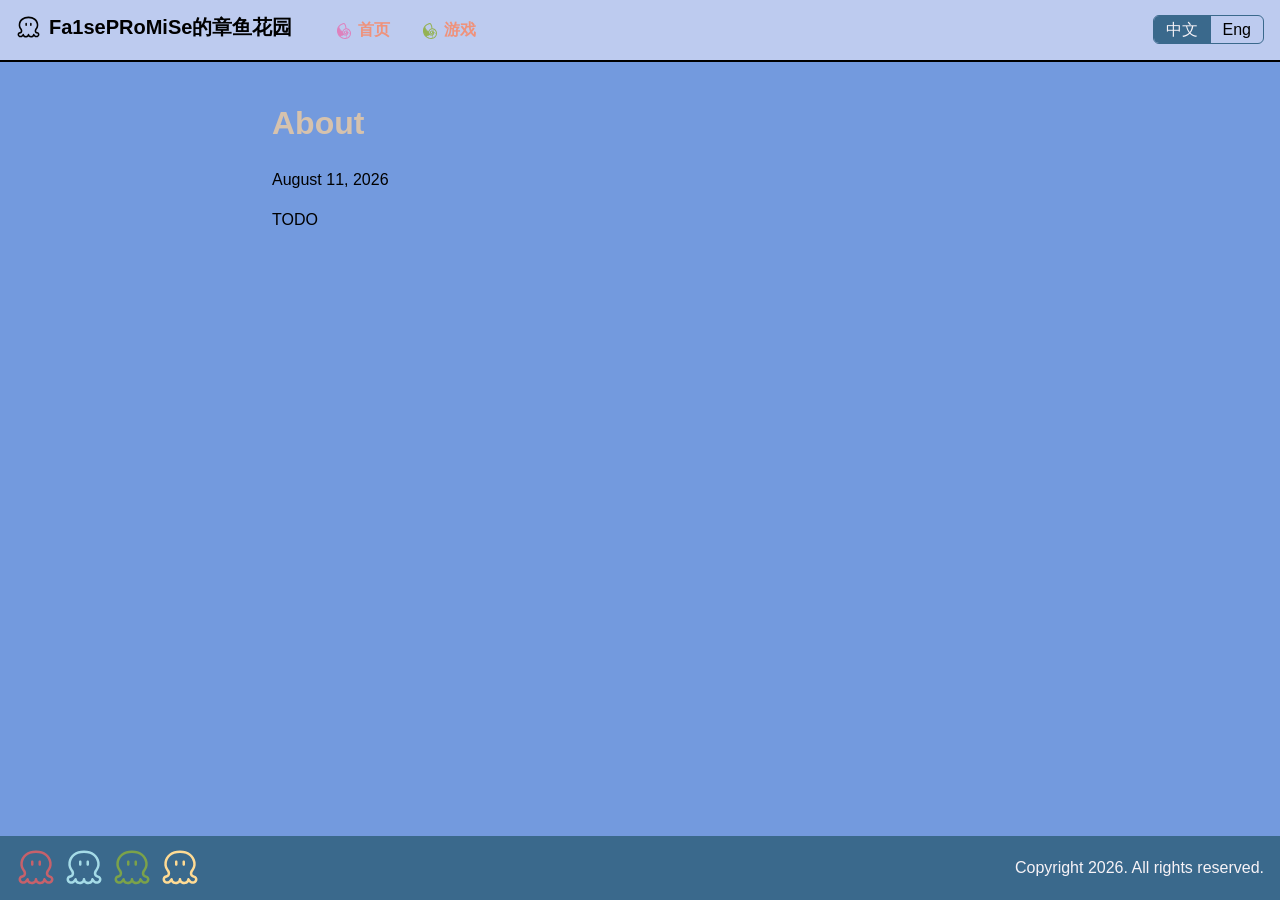
==== about/index.html @ 04de9421 "deploy: NeilKleistGao/octopus-garden-source@bd53aa620043ed593f9cb5fcc8f9a4175f315150" ====
<!doctype html><html lang=zh-cn dir=ltr><head><meta charset=utf-8><meta name=viewport content="width=device-width"><link rel=icon type=image/svg+xml href=/octopus-16.svg><title>About | Fa1sePRoMiSe的章鱼花园</title><link rel=stylesheet href=/css/main.536f53336edb29faa5c8211f72c2f631d0c8c0cd588359211ace1bc01b708015.css integrity="sha256-U29TM27bKfqlyCEfcsL2MdDIwM1Yg1khGs4bwBtwgBU=" crossorigin=anonymous><script src=/js/main.a9b58f68b3dba41ea606849dc6252b62a49b211db5d482b6e9c46996a47bacec.js integrity="sha256-qbWPaLPbpB6mBoSdxiUrYqSbIR211IK26cRplqR7rOw=" crossorigin=anonymous></script></head><body><header><h1 class=site-title><a href=/><span class=site-icon><svg t="1786459189132" class="icon" viewBox="0 0 1024 1024" p-id="6233" width="256" height="256" xmlns:xlink="http://www.w3.org/1999/xlink"><path d="M957.226667 778.453333c-13.973333-55.466667-56.64-68.8-84.906667-77.653333-12.8-4.053333-24.853333-7.786667-30.826667-13.866667-27.306667-27.306667-5.653333-71.36-.746666-80.426666.106667-.106667.213333-.213333.213333-.32 41.173333-54.293333 86.506667-130.453333 70.826667-238.72C885.013333 183.146667 728.106667 64 512 64S138.986667 183.146667 112.213333 367.466667c-15.68 108.16 29.653333 184.426667 70.826667 238.72.0.106667.106667.106667.106667.213333 4.48 8.213333 27.093333 52.8-.64 80.533333-6.08 6.08-18.133333 9.813333-30.826667 13.76-28.266667 8.853333-71.04 22.186667-84.906667 77.76-12.693333 50.56 18.986667 107.2 71.893334 128.853334C152.32 912.853334 167.68 916.16 183.893333 916.16c32.853333.0 69.333333-13.333333 103.146667-48 24.746667 34.56 68.16 57.386667 117.546667 57.386667 43.2.0 81.813333-17.493333 107.413333-45.013334 25.6 27.52 64.213333 45.013333 107.413333 45.013334 49.386667.0 92.8-22.933333 117.546667-57.386667 33.813333 34.666667 70.293333 48 103.146667 48 16.213333.0 31.466667-3.2 45.226666-8.853333 52.906667-21.653333 84.48-78.293333 71.893334-128.853334zm-96.32 69.653334c-35.413333 14.293333-75.093333-9.173333-106.56-62.826667-2.133333-3.52-4.8-6.506667-7.786667-8.96-4.906667-3.84-10.88-6.293333-17.386667-6.72h-2.346666c-2.666667.0-5.333333.32-7.893334.96h-.106666c-.426667.106667-.96.213333-1.386667.426667-.106667.0-.213333.106667-.32.106666-.32.106667-.746667.213333-1.066667.32-.213333.106667-.426667.106667-.64.213334s-.533333.213333-.746666.32c-.32.106667-.64.32-1.066667.426666-.106667.0-.213333.106667-.32.106667-8.853333 4.053333-15.573333 12.16-17.813333 21.866667.0.213333-.106667.426667-.106667.64V795.2c-.426667 2.133333-.64 4.373333-.64 6.613333-.213333 32.96-33.92 59.733333-75.413333 59.733334-41.6.0-75.413333-26.986667-75.413334-60.053334.0-17.706667-14.293333-32-32-32s-32 14.293333-32 32c0 33.066667-33.813333 60.053333-75.413333 60.053334-41.493333.0-75.306667-26.986667-75.306667-60.053334V801.28v-.64-1.066667V799.36c-.533333-8-3.946667-15.146667-9.28-20.48l-.106666-.106667-.96-.96c-.106667-.106667-.213333-.106667-.213334-.213333-.32-.32-.64-.533333-.96-.853333l-.213333-.213334c-.32-.32-.64-.533333-1.066667-.853333-.106667.0-.106667-.106667-.213333-.106667-.32-.213333-.746667-.533333-1.066667-.746666-.106667.0-.106667-.106667-.213333-.106667-.426667-.213333-.746667-.533333-1.173333-.746667.0.0-.106667.0-.106667-.106666-.106667.0-.106667-.106667-.213333-.106667-.32-.213333-.746667-.426667-1.066667-.533333-.213333-.106667-.32-.213333-.533333-.213334-.32-.106667-.533333-.32-.853334-.426666-.213333-.106667-.426667-.213333-.746666-.32l-.64-.32-.96-.32c-.213333-.106667-.32-.106667-.533334-.213334-.32-.106667-.746667-.213333-1.066666-.426666-.106667.0-.213333-.106667-.32-.106667l-1.28-.32H305.28c-.533333-.106667-.96-.213333-1.493333-.32-2.133333-.426667-4.266667-.64-6.293334-.64h-2.56c-10.133333.746667-18.88 6.293333-24.213333 14.293333.0.0.0.106667-.106667.106667-.32.426667-.533333.853333-.746666 1.28.0.0.0.106667-.106667.106667-31.573333 53.76-71.36 77.226667-106.666667 62.72-23.36-9.6-39.04-34.346667-34.133333-54.08 4.8-19.093333 14.186667-23.466667 41.92-32.106667 18.666667-5.866667 39.893333-12.48 57.066667-29.653333C280.213334 680 258.453334 606.933334 237.333333 572.053333c-.746667-1.28-1.706667-2.56-2.56-3.733333-.213333-.213333-.32-.533333-.533333-.746667-51.413333-67.733333-68.373333-122.986667-58.453333-190.826666C193.066667 256.426667 290.56 128 512 128s319.04 128.426667 336.426667 248.64C858.24 444.48 841.28 499.733333 789.973333 567.466667c-.106667.106667-.213333.32-.32.426666-1.066667 1.28-2.026667 2.56-2.88 4.053334-21.12 34.88-42.986667 107.946667 9.386667 160.213333 17.173333 17.173333 38.4 23.786667 56.96 29.653333 27.84 8.64 37.226667 13.12 41.92 32.106667 5.013333 19.84-10.666667 44.586667-34.133333 54.186667z" p-id="6234" fill="#fff"/><path d="M608 317.76c-17.706667.0-32 14.293333-32 32v72.533333c0 17.706667 14.293333 32 32 32s32-14.293333 32-32V349.76c0-17.706667-14.293333-32-32-32zm-192 0c-17.706667.0-32 14.293333-32 32v72.533333c0 17.706667 14.293333 32 32 32s32-14.293333 32-32V349.76c0-17.706667-14.293333-32-32-32z" p-id="6235" fill="#fff"/></svg></span>
Fa1sePRoMiSe的章鱼花园</a></h1><nav><ul><li><a href=/><span class=menu-icon><svg t="1786461124642" class="icon" viewBox="0 0 1024 1024" p-id="8615" xmlns:xlink="http://www.w3.org/1999/xlink" width="256" height="256"><path d="M433.838704 569.173564S257.295916 496.131305 174.687457 240.05148c0 0-128.1039 169.824052-66.675457 360.156246s137.254179 236.979418 137.254179 236.979418 199.130539-23.931498 255.503934-101.228956c0 0-61.108504-26.874944-66.931409-166.784624z" fill="#de81bd" p-id="8616"/><path d="M754.642353 355.13383a274.412376 274.412376.0 00-86.927647-15.99699 574.675889 574.675889.0 00-49.75064-227.093278C597.199972 65.716277 571.348835 20.316818 523.357863 2.080249A31.770023 31.770023.0 00507.776794.288586C306.438671 26.971566 121.385484 188.925098 77.297778 377.017714a511.263818 511.263818.0 00-9.662182 176.990703c15.485087 131.399281 81.96858 255.951849 182.365693 341.695719 92.462605 78.897157 216.919192 128.42384 337.792452 128.42384 98.189528.0 194.011502-32.665855 268.429502-108.779536 90.798918-92.814539 125.76834-231.540441 89.199219-353.501497-28.666607-95.438046-101.74086-174.687137-190.780109-206.713113zM507.328879 64.980416c21.180016 11.581821 36.377157 37.84888 52.278165 73.266216a511.135843 511.135843.0 0144.183688 206.7771c-47.25511 9.790158-91.502786 31.578059-125.960304 64.019957-37.496946 35.257367-62.100317 81.96858-72.050445 131.143328-44.27967-28.634613-85.040002-69.394945-121.033231-123.080845-33.081776-49.398707-59.252853-104.172403-83.952206-158.370207C270.605413 159.36266 384.887913 83.98484 507.296885 64.980416zM131.207637 546.55382a447.275856 447.275856.0 018.382423-154.946851c8.190459-34.937427 22.331799-68.755065 40.728338-100.717053 22.779715 49.174749 47.351092 98.44548 77.87335 144.004909 41.848127 62.484245 90.127045 109.099476 143.237053 140.22962-2.239579 38.264801 4.223206 76.689573 20.636118 111.243072 10.749978 22.715727 25.819143 42.807947 43.287857 60.116691a357.852679 357.852679.0 01-207.640938 68.211167c-69.266969-72.754313-114.76241-168.160365-126.504201-268.141555zM667.7467 950.765777c-126.760153 30.522258-273.548539-16.15696-376.18523-103.756481-.543898-.47991-.991813-1.023807-1.535711-1.471723a389.910648 389.910648.0 00200.250328-77.809362c33.369722 24.315426 72.882289 39.032657 113.130717 39.544561a180.446054 180.446054.0 0067.219354-13.053544c1.983627 5.854899 3.199398 12.413665 4.09523 18.684484A371.258157 371.258157.0 01667.7467 950.765777zm-62.164305-207.448973h-1.343747c-50.774448-.63988-100.781041-34.5535-124.392599-84.368129-30.682228-64.627842-12.701611-152.035398 41.816133-203.289756 53.52593-50.358526 138.373968-66.579475 211.288252-40.312416 7.358616 2.623506 14.493273 5.918887 21.531949 9.374236-31.226126 12.957562-57.973094 37.081024-72.946277 67.219355-5.502965-1.983627-10.877954-4.287193-16.604876-5.566953-45.655411-10.078104-95.118106 4.159218-125.992298 36.345163-29.114523 30.330294-39.832507 76.561597-27.386848 117.801838 11.197893 36.953048 38.712717 62.836179 75.569784 71.026638 36.665102 8.222453 76.145675-5.918887 100.653064-35.961235 20.220196-24.795335 26.171077-55.989467 16.700858-85.167977 12.669617 21.659925 17.11678 47.479068 11.901761 69.682891-11.133905 46.903176-59.636781 83.184351-110.795156 83.184351zm36.825072-136.198378c4.383175 9.758164 2.97544 19.196389-4.223205 28.026727-9.054297 11.069917-24.315426 16.732852-37.209 13.949376-17.660678-3.93526-25.083281-16.924816-28.154704-27.130896-5.694929-18.844455-.63988-41.432206 12.285689-54.933666 12.157713-12.669617 31.034162-19.868262 50.166562-19.868262 5.311001.0 10.653996.543898 15.837021 1.695681 10.877954 2.399549 21.180016 7.454598 30.362288 14.717232a31.993981 31.993981.0 00-39.032657 43.511814zM810.503844 870.58886a289.897463 289.897463.0 01-107.275819 69.298964c8.158465-43.31985 9.374236-88.07943 3.199398-131.495263-1.279759-8.958315-3.231392-18.972431-7.038676-28.474643 38.904681-23.739534 68.755065-60.820558 79.249092-105.100228 2.239579-9.502212 3.359368-19.292371 3.679308-29.114523 20.764094.447916 39.992476 7.774537 53.52593 15.037171 20.348172 10.877954 38.840693 26.203071 56.693335 41.656164-8.830339 62.164305-36.88906 122.057038-82.032568 168.192358zm40.408398-238.067213c-17.468714-9.342242-42.743959-18.684485-70.770686-18.620497a166.9126 166.9126.0 00-23.099655-60.148685 155.042833 155.042833.0 00-46.903176-47.671032 109.643373 109.643373.0 0181.104742-58.708955 260.750946 260.750946.0 0192.878528 132.871004c8.094477 26.970926 11.549827 54.901672 11.357863 82.864411a281.291082 281.291082.0 00-44.567616-30.586246z" fill="#de81bd" p-id="8617"/></svg></span>首页</a></li><li><a href=/games/><span class=menu-icon><svg t="1786461124642" class="icon" viewBox="0 0 1024 1024" p-id="8615" xmlns:xlink="http://www.w3.org/1999/xlink" width="256" height="256"><path d="M433.838704 569.173564S257.295916 496.131305 174.687457 240.05148c0 0-128.1039 169.824052-66.675457 360.156246s137.254179 236.979418 137.254179 236.979418 199.130539-23.931498 255.503934-101.228956c0 0-61.108504-26.874944-66.931409-166.784624z" fill="#94b252" p-id="8616"/><path d="M754.642353 355.13383a274.412376 274.412376.0 00-86.927647-15.99699 574.675889 574.675889.0 00-49.75064-227.093278C597.199972 65.716277 571.348835 20.316818 523.357863 2.080249A31.770023 31.770023.0 00507.776794.288586C306.438671 26.971566 121.385484 188.925098 77.297778 377.017714a511.263818 511.263818.0 00-9.662182 176.990703c15.485087 131.399281 81.96858 255.951849 182.365693 341.695719 92.462605 78.897157 216.919192 128.42384 337.792452 128.42384 98.189528.0 194.011502-32.665855 268.429502-108.779536 90.798918-92.814539 125.76834-231.540441 89.199219-353.501497-28.666607-95.438046-101.74086-174.687137-190.780109-206.713113zM507.328879 64.980416c21.180016 11.581821 36.377157 37.84888 52.278165 73.266216a511.135843 511.135843.0 0144.183688 206.7771c-47.25511 9.790158-91.502786 31.578059-125.960304 64.019957-37.496946 35.257367-62.100317 81.96858-72.050445 131.143328-44.27967-28.634613-85.040002-69.394945-121.033231-123.080845-33.081776-49.398707-59.252853-104.172403-83.952206-158.370207C270.605413 159.36266 384.887913 83.98484 507.296885 64.980416zM131.207637 546.55382a447.275856 447.275856.0 018.382423-154.946851c8.190459-34.937427 22.331799-68.755065 40.728338-100.717053 22.779715 49.174749 47.351092 98.44548 77.87335 144.004909 41.848127 62.484245 90.127045 109.099476 143.237053 140.22962-2.239579 38.264801 4.223206 76.689573 20.636118 111.243072 10.749978 22.715727 25.819143 42.807947 43.287857 60.116691a357.852679 357.852679.0 01-207.640938 68.211167c-69.266969-72.754313-114.76241-168.160365-126.504201-268.141555zM667.7467 950.765777c-126.760153 30.522258-273.548539-16.15696-376.18523-103.756481-.543898-.47991-.991813-1.023807-1.535711-1.471723a389.910648 389.910648.0 00200.250328-77.809362c33.369722 24.315426 72.882289 39.032657 113.130717 39.544561a180.446054 180.446054.0 0067.219354-13.053544c1.983627 5.854899 3.199398 12.413665 4.09523 18.684484A371.258157 371.258157.0 01667.7467 950.765777zm-62.164305-207.448973h-1.343747c-50.774448-.63988-100.781041-34.5535-124.392599-84.368129-30.682228-64.627842-12.701611-152.035398 41.816133-203.289756 53.52593-50.358526 138.373968-66.579475 211.288252-40.312416 7.358616 2.623506 14.493273 5.918887 21.531949 9.374236-31.226126 12.957562-57.973094 37.081024-72.946277 67.219355-5.502965-1.983627-10.877954-4.287193-16.604876-5.566953-45.655411-10.078104-95.118106 4.159218-125.992298 36.345163-29.114523 30.330294-39.832507 76.561597-27.386848 117.801838 11.197893 36.953048 38.712717 62.836179 75.569784 71.026638 36.665102 8.222453 76.145675-5.918887 100.653064-35.961235 20.220196-24.795335 26.171077-55.989467 16.700858-85.167977 12.669617 21.659925 17.11678 47.479068 11.901761 69.682891-11.133905 46.903176-59.636781 83.184351-110.795156 83.184351zm36.825072-136.198378c4.383175 9.758164 2.97544 19.196389-4.223205 28.026727-9.054297 11.069917-24.315426 16.732852-37.209 13.949376-17.660678-3.93526-25.083281-16.924816-28.154704-27.130896-5.694929-18.844455-.63988-41.432206 12.285689-54.933666 12.157713-12.669617 31.034162-19.868262 50.166562-19.868262 5.311001.0 10.653996.543898 15.837021 1.695681 10.877954 2.399549 21.180016 7.454598 30.362288 14.717232a31.993981 31.993981.0 00-39.032657 43.511814zM810.503844 870.58886a289.897463 289.897463.0 01-107.275819 69.298964c8.158465-43.31985 9.374236-88.07943 3.199398-131.495263-1.279759-8.958315-3.231392-18.972431-7.038676-28.474643 38.904681-23.739534 68.755065-60.820558 79.249092-105.100228 2.239579-9.502212 3.359368-19.292371 3.679308-29.114523 20.764094.447916 39.992476 7.774537 53.52593 15.037171 20.348172 10.877954 38.840693 26.203071 56.693335 41.656164-8.830339 62.164305-36.88906 122.057038-82.032568 168.192358zm40.408398-238.067213c-17.468714-9.342242-42.743959-18.684485-70.770686-18.620497a166.9126 166.9126.0 00-23.099655-60.148685 155.042833 155.042833.0 00-46.903176-47.671032 109.643373 109.643373.0 0181.104742-58.708955 260.750946 260.750946.0 0192.878528 132.871004c8.094477 26.970926 11.549827 54.901672 11.357863 82.864411a281.291082 281.291082.0 00-44.567616-30.586246z" fill="#94b252" p-id="8617"/></svg></span>游戏</a></li></ul></nav><nav class=lang-switch aria-label=Language><ul><li><span aria-current=true>中文</span></li><li><a href=/en/>Eng</a></li></ul></nav></header><main><h1>About</h1><time datetime=2026-08-11T22:12:04+08:00>August 11, 2026</time><p>TODO</p></main><footer><div class=footer-icons><span class=footer-icon><svg t="1786459189132" class="icon" viewBox="0 0 1024 1024" p-id="6233" width="256" height="256" xmlns:xlink="http://www.w3.org/1999/xlink"><path d="M957.226667 778.453333c-13.973333-55.466667-56.64-68.8-84.906667-77.653333-12.8-4.053333-24.853333-7.786667-30.826667-13.866667-27.306667-27.306667-5.653333-71.36-.746666-80.426666.106667-.106667.213333-.213333.213333-.32 41.173333-54.293333 86.506667-130.453333 70.826667-238.72C885.013333 183.146667 728.106667 64 512 64S138.986667 183.146667 112.213333 367.466667c-15.68 108.16 29.653333 184.426667 70.826667 238.72.0.106667.106667.106667.106667.213333 4.48 8.213333 27.093333 52.8-.64 80.533333-6.08 6.08-18.133333 9.813333-30.826667 13.76-28.266667 8.853333-71.04 22.186667-84.906667 77.76-12.693333 50.56 18.986667 107.2 71.893334 128.853334C152.32 912.853334 167.68 916.16 183.893333 916.16c32.853333.0 69.333333-13.333333 103.146667-48 24.746667 34.56 68.16 57.386667 117.546667 57.386667 43.2.0 81.813333-17.493333 107.413333-45.013334 25.6 27.52 64.213333 45.013333 107.413333 45.013334 49.386667.0 92.8-22.933333 117.546667-57.386667 33.813333 34.666667 70.293333 48 103.146667 48 16.213333.0 31.466667-3.2 45.226666-8.853333 52.906667-21.653333 84.48-78.293333 71.893334-128.853334zm-96.32 69.653334c-35.413333 14.293333-75.093333-9.173333-106.56-62.826667-2.133333-3.52-4.8-6.506667-7.786667-8.96-4.906667-3.84-10.88-6.293333-17.386667-6.72h-2.346666c-2.666667.0-5.333333.32-7.893334.96h-.106666c-.426667.106667-.96.213333-1.386667.426667-.106667.0-.213333.106667-.32.106666-.32.106667-.746667.213333-1.066667.32-.213333.106667-.426667.106667-.64.213334s-.533333.213333-.746666.32c-.32.106667-.64.32-1.066667.426666-.106667.0-.213333.106667-.32.106667-8.853333 4.053333-15.573333 12.16-17.813333 21.866667.0.213333-.106667.426667-.106667.64V795.2c-.426667 2.133333-.64 4.373333-.64 6.613333-.213333 32.96-33.92 59.733333-75.413333 59.733334-41.6.0-75.413333-26.986667-75.413334-60.053334.0-17.706667-14.293333-32-32-32s-32 14.293333-32 32c0 33.066667-33.813333 60.053333-75.413333 60.053334-41.493333.0-75.306667-26.986667-75.306667-60.053334V801.28v-.64-1.066667V799.36c-.533333-8-3.946667-15.146667-9.28-20.48l-.106666-.106667-.96-.96c-.106667-.106667-.213333-.106667-.213334-.213333-.32-.32-.64-.533333-.96-.853333l-.213333-.213334c-.32-.32-.64-.533333-1.066667-.853333-.106667.0-.106667-.106667-.213333-.106667-.32-.213333-.746667-.533333-1.066667-.746666-.106667.0-.106667-.106667-.213333-.106667-.426667-.213333-.746667-.533333-1.173333-.746667.0.0-.106667.0-.106667-.106666-.106667.0-.106667-.106667-.213333-.106667-.32-.213333-.746667-.426667-1.066667-.533333-.213333-.106667-.32-.213333-.533333-.213334-.32-.106667-.533333-.32-.853334-.426666-.213333-.106667-.426667-.213333-.746666-.32l-.64-.32-.96-.32c-.213333-.106667-.32-.106667-.533334-.213334-.32-.106667-.746667-.213333-1.066666-.426666-.106667.0-.213333-.106667-.32-.106667l-1.28-.32H305.28c-.533333-.106667-.96-.213333-1.493333-.32-2.133333-.426667-4.266667-.64-6.293334-.64h-2.56c-10.133333.746667-18.88 6.293333-24.213333 14.293333.0.0.0.106667-.106667.106667-.32.426667-.533333.853333-.746666 1.28.0.0.0.106667-.106667.106667-31.573333 53.76-71.36 77.226667-106.666667 62.72-23.36-9.6-39.04-34.346667-34.133333-54.08 4.8-19.093333 14.186667-23.466667 41.92-32.106667 18.666667-5.866667 39.893333-12.48 57.066667-29.653333C280.213334 680 258.453334 606.933334 237.333333 572.053333c-.746667-1.28-1.706667-2.56-2.56-3.733333-.213333-.213333-.32-.533333-.533333-.746667-51.413333-67.733333-68.373333-122.986667-58.453333-190.826666C193.066667 256.426667 290.56 128 512 128s319.04 128.426667 336.426667 248.64C858.24 444.48 841.28 499.733333 789.973333 567.466667c-.106667.106667-.213333.32-.32.426666-1.066667 1.28-2.026667 2.56-2.88 4.053334-21.12 34.88-42.986667 107.946667 9.386667 160.213333 17.173333 17.173333 38.4 23.786667 56.96 29.653333 27.84 8.64 37.226667 13.12 41.92 32.106667 5.013333 19.84-10.666667 44.586667-34.133333 54.186667z" p-id="6234" fill="#c6616b"/><path d="M608 317.76c-17.706667.0-32 14.293333-32 32v72.533333c0 17.706667 14.293333 32 32 32s32-14.293333 32-32V349.76c0-17.706667-14.293333-32-32-32zm-192 0c-17.706667.0-32 14.293333-32 32v72.533333c0 17.706667 14.293333 32 32 32s32-14.293333 32-32V349.76c0-17.706667-14.293333-32-32-32z" p-id="6235" fill="#c6616b"/></svg></span>
<span class=footer-icon><svg t="1786459189132" class="icon" viewBox="0 0 1024 1024" p-id="6233" width="256" height="256" xmlns:xlink="http://www.w3.org/1999/xlink"><path d="M957.226667 778.453333c-13.973333-55.466667-56.64-68.8-84.906667-77.653333-12.8-4.053333-24.853333-7.786667-30.826667-13.866667-27.306667-27.306667-5.653333-71.36-.746666-80.426666.106667-.106667.213333-.213333.213333-.32 41.173333-54.293333 86.506667-130.453333 70.826667-238.72C885.013333 183.146667 728.106667 64 512 64S138.986667 183.146667 112.213333 367.466667c-15.68 108.16 29.653333 184.426667 70.826667 238.72.0.106667.106667.106667.106667.213333 4.48 8.213333 27.093333 52.8-.64 80.533333-6.08 6.08-18.133333 9.813333-30.826667 13.76-28.266667 8.853333-71.04 22.186667-84.906667 77.76-12.693333 50.56 18.986667 107.2 71.893334 128.853334C152.32 912.853334 167.68 916.16 183.893333 916.16c32.853333.0 69.333333-13.333333 103.146667-48 24.746667 34.56 68.16 57.386667 117.546667 57.386667 43.2.0 81.813333-17.493333 107.413333-45.013334 25.6 27.52 64.213333 45.013333 107.413333 45.013334 49.386667.0 92.8-22.933333 117.546667-57.386667 33.813333 34.666667 70.293333 48 103.146667 48 16.213333.0 31.466667-3.2 45.226666-8.853333 52.906667-21.653333 84.48-78.293333 71.893334-128.853334zm-96.32 69.653334c-35.413333 14.293333-75.093333-9.173333-106.56-62.826667-2.133333-3.52-4.8-6.506667-7.786667-8.96-4.906667-3.84-10.88-6.293333-17.386667-6.72h-2.346666c-2.666667.0-5.333333.32-7.893334.96h-.106666c-.426667.106667-.96.213333-1.386667.426667-.106667.0-.213333.106667-.32.106666-.32.106667-.746667.213333-1.066667.32-.213333.106667-.426667.106667-.64.213334s-.533333.213333-.746666.32c-.32.106667-.64.32-1.066667.426666-.106667.0-.213333.106667-.32.106667-8.853333 4.053333-15.573333 12.16-17.813333 21.866667.0.213333-.106667.426667-.106667.64V795.2c-.426667 2.133333-.64 4.373333-.64 6.613333-.213333 32.96-33.92 59.733333-75.413333 59.733334-41.6.0-75.413333-26.986667-75.413334-60.053334.0-17.706667-14.293333-32-32-32s-32 14.293333-32 32c0 33.066667-33.813333 60.053333-75.413333 60.053334-41.493333.0-75.306667-26.986667-75.306667-60.053334V801.28v-.64-1.066667V799.36c-.533333-8-3.946667-15.146667-9.28-20.48l-.106666-.106667-.96-.96c-.106667-.106667-.213333-.106667-.213334-.213333-.32-.32-.64-.533333-.96-.853333l-.213333-.213334c-.32-.32-.64-.533333-1.066667-.853333-.106667.0-.106667-.106667-.213333-.106667-.32-.213333-.746667-.533333-1.066667-.746666-.106667.0-.106667-.106667-.213333-.106667-.426667-.213333-.746667-.533333-1.173333-.746667.0.0-.106667.0-.106667-.106666-.106667.0-.106667-.106667-.213333-.106667-.32-.213333-.746667-.426667-1.066667-.533333-.213333-.106667-.32-.213333-.533333-.213334-.32-.106667-.533333-.32-.853334-.426666-.213333-.106667-.426667-.213333-.746666-.32l-.64-.32-.96-.32c-.213333-.106667-.32-.106667-.533334-.213334-.32-.106667-.746667-.213333-1.066666-.426666-.106667.0-.213333-.106667-.32-.106667l-1.28-.32H305.28c-.533333-.106667-.96-.213333-1.493333-.32-2.133333-.426667-4.266667-.64-6.293334-.64h-2.56c-10.133333.746667-18.88 6.293333-24.213333 14.293333.0.0.0.106667-.106667.106667-.32.426667-.533333.853333-.746666 1.28.0.0.0.106667-.106667.106667-31.573333 53.76-71.36 77.226667-106.666667 62.72-23.36-9.6-39.04-34.346667-34.133333-54.08 4.8-19.093333 14.186667-23.466667 41.92-32.106667 18.666667-5.866667 39.893333-12.48 57.066667-29.653333C280.213334 680 258.453334 606.933334 237.333333 572.053333c-.746667-1.28-1.706667-2.56-2.56-3.733333-.213333-.213333-.32-.533333-.533333-.746667-51.413333-67.733333-68.373333-122.986667-58.453333-190.826666C193.066667 256.426667 290.56 128 512 128s319.04 128.426667 336.426667 248.64C858.24 444.48 841.28 499.733333 789.973333 567.466667c-.106667.106667-.213333.32-.32.426666-1.066667 1.28-2.026667 2.56-2.88 4.053334-21.12 34.88-42.986667 107.946667 9.386667 160.213333 17.173333 17.173333 38.4 23.786667 56.96 29.653333 27.84 8.64 37.226667 13.12 41.92 32.106667 5.013333 19.84-10.666667 44.586667-34.133333 54.186667z" p-id="6234" fill="#a5dbe7"/><path d="M608 317.76c-17.706667.0-32 14.293333-32 32v72.533333c0 17.706667 14.293333 32 32 32s32-14.293333 32-32V349.76c0-17.706667-14.293333-32-32-32zm-192 0c-17.706667.0-32 14.293333-32 32v72.533333c0 17.706667 14.293333 32 32 32s32-14.293333 32-32V349.76c0-17.706667-14.293333-32-32-32z" p-id="6235" fill="#a5dbe7"/></svg></span>
<span class=footer-icon><svg t="1786459189132" class="icon" viewBox="0 0 1024 1024" p-id="6233" width="256" height="256" xmlns:xlink="http://www.w3.org/1999/xlink"><path d="M957.226667 778.453333c-13.973333-55.466667-56.64-68.8-84.906667-77.653333-12.8-4.053333-24.853333-7.786667-30.826667-13.866667-27.306667-27.306667-5.653333-71.36-.746666-80.426666.106667-.106667.213333-.213333.213333-.32 41.173333-54.293333 86.506667-130.453333 70.826667-238.72C885.013333 183.146667 728.106667 64 512 64S138.986667 183.146667 112.213333 367.466667c-15.68 108.16 29.653333 184.426667 70.826667 238.72.0.106667.106667.106667.106667.213333 4.48 8.213333 27.093333 52.8-.64 80.533333-6.08 6.08-18.133333 9.813333-30.826667 13.76-28.266667 8.853333-71.04 22.186667-84.906667 77.76-12.693333 50.56 18.986667 107.2 71.893334 128.853334C152.32 912.853334 167.68 916.16 183.893333 916.16c32.853333.0 69.333333-13.333333 103.146667-48 24.746667 34.56 68.16 57.386667 117.546667 57.386667 43.2.0 81.813333-17.493333 107.413333-45.013334 25.6 27.52 64.213333 45.013333 107.413333 45.013334 49.386667.0 92.8-22.933333 117.546667-57.386667 33.813333 34.666667 70.293333 48 103.146667 48 16.213333.0 31.466667-3.2 45.226666-8.853333 52.906667-21.653333 84.48-78.293333 71.893334-128.853334zm-96.32 69.653334c-35.413333 14.293333-75.093333-9.173333-106.56-62.826667-2.133333-3.52-4.8-6.506667-7.786667-8.96-4.906667-3.84-10.88-6.293333-17.386667-6.72h-2.346666c-2.666667.0-5.333333.32-7.893334.96h-.106666c-.426667.106667-.96.213333-1.386667.426667-.106667.0-.213333.106667-.32.106666-.32.106667-.746667.213333-1.066667.32-.213333.106667-.426667.106667-.64.213334s-.533333.213333-.746666.32c-.32.106667-.64.32-1.066667.426666-.106667.0-.213333.106667-.32.106667-8.853333 4.053333-15.573333 12.16-17.813333 21.866667.0.213333-.106667.426667-.106667.64V795.2c-.426667 2.133333-.64 4.373333-.64 6.613333-.213333 32.96-33.92 59.733333-75.413333 59.733334-41.6.0-75.413333-26.986667-75.413334-60.053334.0-17.706667-14.293333-32-32-32s-32 14.293333-32 32c0 33.066667-33.813333 60.053333-75.413333 60.053334-41.493333.0-75.306667-26.986667-75.306667-60.053334V801.28v-.64-1.066667V799.36c-.533333-8-3.946667-15.146667-9.28-20.48l-.106666-.106667-.96-.96c-.106667-.106667-.213333-.106667-.213334-.213333-.32-.32-.64-.533333-.96-.853333l-.213333-.213334c-.32-.32-.64-.533333-1.066667-.853333-.106667.0-.106667-.106667-.213333-.106667-.32-.213333-.746667-.533333-1.066667-.746666-.106667.0-.106667-.106667-.213333-.106667-.426667-.213333-.746667-.533333-1.173333-.746667.0.0-.106667.0-.106667-.106666-.106667.0-.106667-.106667-.213333-.106667-.32-.213333-.746667-.426667-1.066667-.533333-.213333-.106667-.32-.213333-.533333-.213334-.32-.106667-.533333-.32-.853334-.426666-.213333-.106667-.426667-.213333-.746666-.32l-.64-.32-.96-.32c-.213333-.106667-.32-.106667-.533334-.213334-.32-.106667-.746667-.213333-1.066666-.426666-.106667.0-.213333-.106667-.32-.106667l-1.28-.32H305.28c-.533333-.106667-.96-.213333-1.493333-.32-2.133333-.426667-4.266667-.64-6.293334-.64h-2.56c-10.133333.746667-18.88 6.293333-24.213333 14.293333.0.0.0.106667-.106667.106667-.32.426667-.533333.853333-.746666 1.28.0.0.0.106667-.106667.106667-31.573333 53.76-71.36 77.226667-106.666667 62.72-23.36-9.6-39.04-34.346667-34.133333-54.08 4.8-19.093333 14.186667-23.466667 41.92-32.106667 18.666667-5.866667 39.893333-12.48 57.066667-29.653333C280.213334 680 258.453334 606.933334 237.333333 572.053333c-.746667-1.28-1.706667-2.56-2.56-3.733333-.213333-.213333-.32-.533333-.533333-.746667-51.413333-67.733333-68.373333-122.986667-58.453333-190.826666C193.066667 256.426667 290.56 128 512 128s319.04 128.426667 336.426667 248.64C858.24 444.48 841.28 499.733333 789.973333 567.466667c-.106667.106667-.213333.32-.32.426666-1.066667 1.28-2.026667 2.56-2.88 4.053334-21.12 34.88-42.986667 107.946667 9.386667 160.213333 17.173333 17.173333 38.4 23.786667 56.96 29.653333 27.84 8.64 37.226667 13.12 41.92 32.106667 5.013333 19.84-10.666667 44.586667-34.133333 54.186667z" p-id="6234" fill="#7ba24a"/><path d="M608 317.76c-17.706667.0-32 14.293333-32 32v72.533333c0 17.706667 14.293333 32 32 32s32-14.293333 32-32V349.76c0-17.706667-14.293333-32-32-32zm-192 0c-17.706667.0-32 14.293333-32 32v72.533333c0 17.706667 14.293333 32 32 32s32-14.293333 32-32V349.76c0-17.706667-14.293333-32-32-32z" p-id="6235" fill="#7ba24a"/></svg></span>
<span class=footer-icon><svg t="1786459189132" class="icon" viewBox="0 0 1024 1024" p-id="6233" width="256" height="256" xmlns:xlink="http://www.w3.org/1999/xlink"><path d="M957.226667 778.453333c-13.973333-55.466667-56.64-68.8-84.906667-77.653333-12.8-4.053333-24.853333-7.786667-30.826667-13.866667-27.306667-27.306667-5.653333-71.36-.746666-80.426666.106667-.106667.213333-.213333.213333-.32 41.173333-54.293333 86.506667-130.453333 70.826667-238.72C885.013333 183.146667 728.106667 64 512 64S138.986667 183.146667 112.213333 367.466667c-15.68 108.16 29.653333 184.426667 70.826667 238.72.0.106667.106667.106667.106667.213333 4.48 8.213333 27.093333 52.8-.64 80.533333-6.08 6.08-18.133333 9.813333-30.826667 13.76-28.266667 8.853333-71.04 22.186667-84.906667 77.76-12.693333 50.56 18.986667 107.2 71.893334 128.853334C152.32 912.853334 167.68 916.16 183.893333 916.16c32.853333.0 69.333333-13.333333 103.146667-48 24.746667 34.56 68.16 57.386667 117.546667 57.386667 43.2.0 81.813333-17.493333 107.413333-45.013334 25.6 27.52 64.213333 45.013333 107.413333 45.013334 49.386667.0 92.8-22.933333 117.546667-57.386667 33.813333 34.666667 70.293333 48 103.146667 48 16.213333.0 31.466667-3.2 45.226666-8.853333 52.906667-21.653333 84.48-78.293333 71.893334-128.853334zm-96.32 69.653334c-35.413333 14.293333-75.093333-9.173333-106.56-62.826667-2.133333-3.52-4.8-6.506667-7.786667-8.96-4.906667-3.84-10.88-6.293333-17.386667-6.72h-2.346666c-2.666667.0-5.333333.32-7.893334.96h-.106666c-.426667.106667-.96.213333-1.386667.426667-.106667.0-.213333.106667-.32.106666-.32.106667-.746667.213333-1.066667.32-.213333.106667-.426667.106667-.64.213334s-.533333.213333-.746666.32c-.32.106667-.64.32-1.066667.426666-.106667.0-.213333.106667-.32.106667-8.853333 4.053333-15.573333 12.16-17.813333 21.866667.0.213333-.106667.426667-.106667.64V795.2c-.426667 2.133333-.64 4.373333-.64 6.613333-.213333 32.96-33.92 59.733333-75.413333 59.733334-41.6.0-75.413333-26.986667-75.413334-60.053334.0-17.706667-14.293333-32-32-32s-32 14.293333-32 32c0 33.066667-33.813333 60.053333-75.413333 60.053334-41.493333.0-75.306667-26.986667-75.306667-60.053334V801.28v-.64-1.066667V799.36c-.533333-8-3.946667-15.146667-9.28-20.48l-.106666-.106667-.96-.96c-.106667-.106667-.213333-.106667-.213334-.213333-.32-.32-.64-.533333-.96-.853333l-.213333-.213334c-.32-.32-.64-.533333-1.066667-.853333-.106667.0-.106667-.106667-.213333-.106667-.32-.213333-.746667-.533333-1.066667-.746666-.106667.0-.106667-.106667-.213333-.106667-.426667-.213333-.746667-.533333-1.173333-.746667.0.0-.106667.0-.106667-.106666-.106667.0-.106667-.106667-.213333-.106667-.32-.213333-.746667-.426667-1.066667-.533333-.213333-.106667-.32-.213333-.533333-.213334-.32-.106667-.533333-.32-.853334-.426666-.213333-.106667-.426667-.213333-.746666-.32l-.64-.32-.96-.32c-.213333-.106667-.32-.106667-.533334-.213334-.32-.106667-.746667-.213333-1.066666-.426666-.106667.0-.213333-.106667-.32-.106667l-1.28-.32H305.28c-.533333-.106667-.96-.213333-1.493333-.32-2.133333-.426667-4.266667-.64-6.293334-.64h-2.56c-10.133333.746667-18.88 6.293333-24.213333 14.293333.0.0.0.106667-.106667.106667-.32.426667-.533333.853333-.746666 1.28.0.0.0.106667-.106667.106667-31.573333 53.76-71.36 77.226667-106.666667 62.72-23.36-9.6-39.04-34.346667-34.133333-54.08 4.8-19.093333 14.186667-23.466667 41.92-32.106667 18.666667-5.866667 39.893333-12.48 57.066667-29.653333C280.213334 680 258.453334 606.933334 237.333333 572.053333c-.746667-1.28-1.706667-2.56-2.56-3.733333-.213333-.213333-.32-.533333-.533333-.746667-51.413333-67.733333-68.373333-122.986667-58.453333-190.826666C193.066667 256.426667 290.56 128 512 128s319.04 128.426667 336.426667 248.64C858.24 444.48 841.28 499.733333 789.973333 567.466667c-.106667.106667-.213333.32-.32.426666-1.066667 1.28-2.026667 2.56-2.88 4.053334-21.12 34.88-42.986667 107.946667 9.386667 160.213333 17.173333 17.173333 38.4 23.786667 56.96 29.653333 27.84 8.64 37.226667 13.12 41.92 32.106667 5.013333 19.84-10.666667 44.586667-34.133333 54.186667z" p-id="6234" fill="#ffdb94"/><path d="M608 317.76c-17.706667.0-32 14.293333-32 32v72.533333c0 17.706667 14.293333 32 32 32s32-14.293333 32-32V349.76c0-17.706667-14.293333-32-32-32zm-192 0c-17.706667.0-32 14.293333-32 32v72.533333c0 17.706667 14.293333 32 32 32s32-14.293333 32-32V349.76c0-17.706667-14.293333-32-32-32z" p-id="6235" fill="#ffdb94"/></svg></span></div><p class=footer-copyright>Copyright 2026. All rights reserved.</p></footer></body></html>
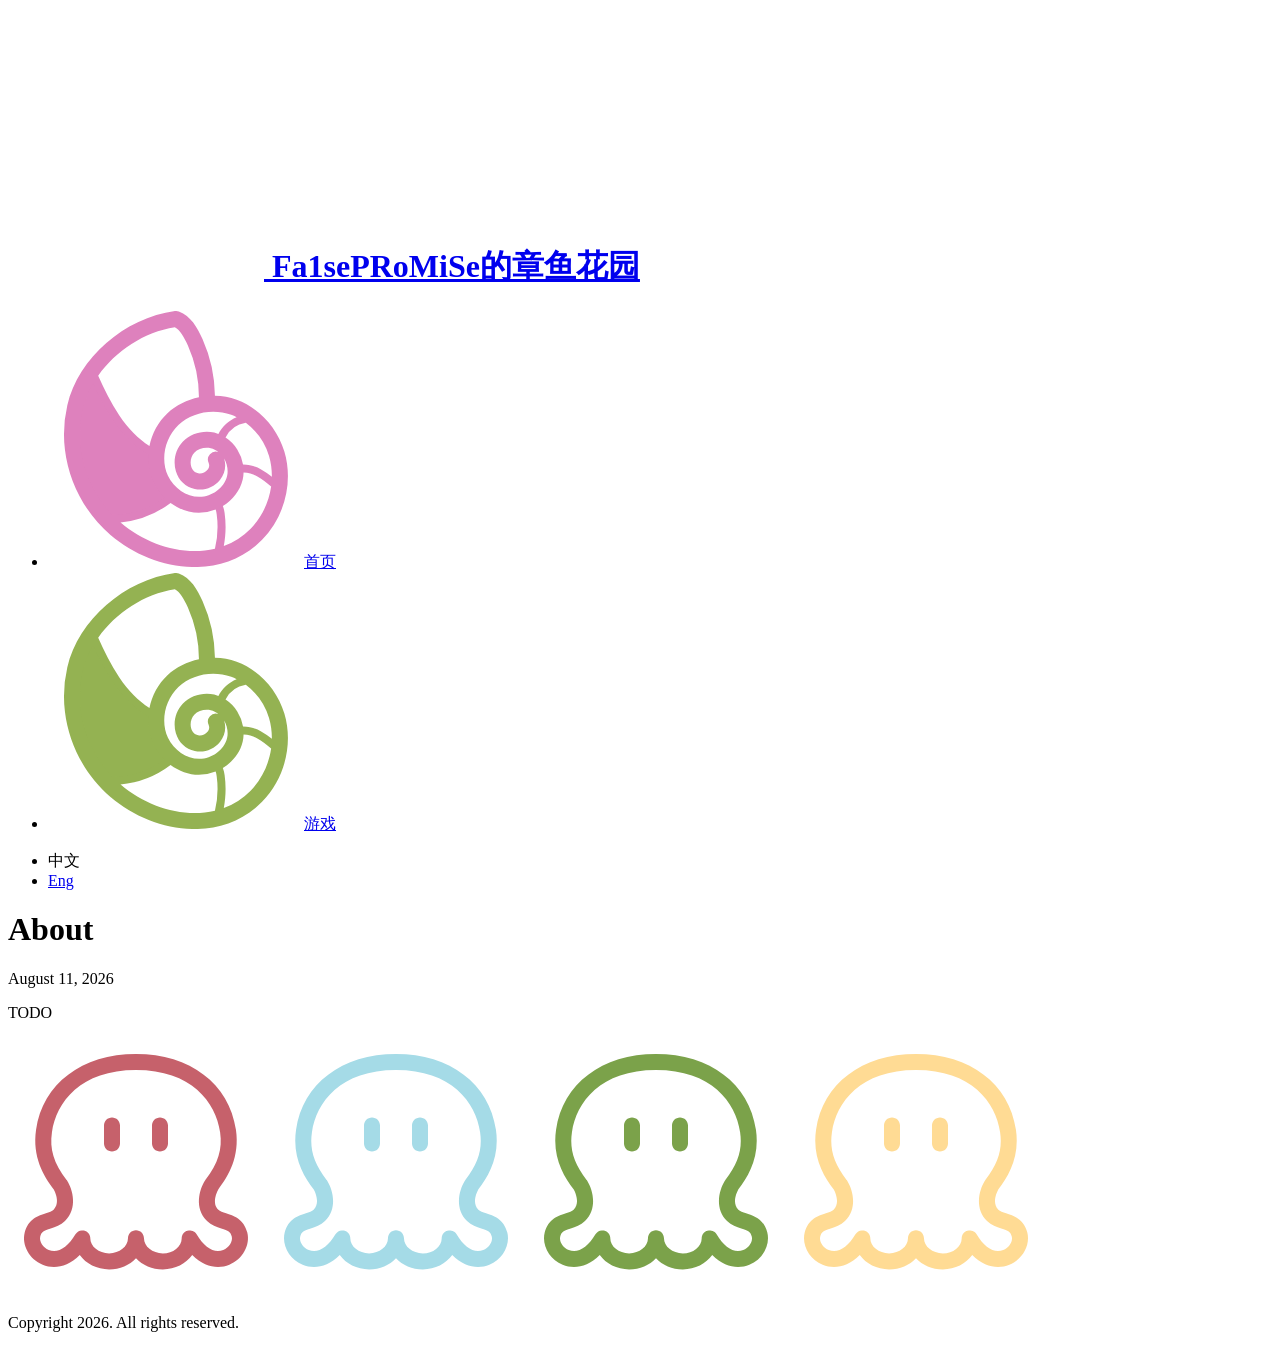
==== commit c9ebb6ff: "deploy: NeilKleistGao/octopus-garden-source@88f3412f8688ed57a64e4086b424d8e864c3419b" ====
--- a/about/index.html
+++ b/about/index.html
@@ -1,5 +1,5 @@
-<!doctype html><html lang=zh-cn dir=ltr><head><meta charset=utf-8><meta name=viewport content="width=device-width"><link rel=icon type=image/svg+xml href=/octopus-16.svg><title>About | Fa1sePRoMiSe的章鱼花园</title><link rel=stylesheet href=/css/main.536f53336edb29faa5c8211f72c2f631d0c8c0cd588359211ace1bc01b708015.css integrity="sha256-U29TM27bKfqlyCEfcsL2MdDIwM1Yg1khGs4bwBtwgBU=" crossorigin=anonymous><script src=/js/main.a9b58f68b3dba41ea606849dc6252b62a49b211db5d482b6e9c46996a47bacec.js integrity="sha256-qbWPaLPbpB6mBoSdxiUrYqSbIR211IK26cRplqR7rOw=" crossorigin=anonymous></script></head><body><header><h1 class=site-title><a href=/><span class=site-icon><svg t="1786459189132" class="icon" viewBox="0 0 1024 1024" p-id="6233" width="256" height="256" xmlns:xlink="http://www.w3.org/1999/xlink"><path d="M957.226667 778.453333c-13.973333-55.466667-56.64-68.8-84.906667-77.653333-12.8-4.053333-24.853333-7.786667-30.826667-13.866667-27.306667-27.306667-5.653333-71.36-.746666-80.426666.106667-.106667.213333-.213333.213333-.32 41.173333-54.293333 86.506667-130.453333 70.826667-238.72C885.013333 183.146667 728.106667 64 512 64S138.986667 183.146667 112.213333 367.466667c-15.68 108.16 29.653333 184.426667 70.826667 238.72.0.106667.106667.106667.106667.213333 4.48 8.213333 27.093333 52.8-.64 80.533333-6.08 6.08-18.133333 9.813333-30.826667 13.76-28.266667 8.853333-71.04 22.186667-84.906667 77.76-12.693333 50.56 18.986667 107.2 71.893334 128.853334C152.32 912.853334 167.68 916.16 183.893333 916.16c32.853333.0 69.333333-13.333333 103.146667-48 24.746667 34.56 68.16 57.386667 117.546667 57.386667 43.2.0 81.813333-17.493333 107.413333-45.013334 25.6 27.52 64.213333 45.013333 107.413333 45.013334 49.386667.0 92.8-22.933333 117.546667-57.386667 33.813333 34.666667 70.293333 48 103.146667 48 16.213333.0 31.466667-3.2 45.226666-8.853333 52.906667-21.653333 84.48-78.293333 71.893334-128.853334zm-96.32 69.653334c-35.413333 14.293333-75.093333-9.173333-106.56-62.826667-2.133333-3.52-4.8-6.506667-7.786667-8.96-4.906667-3.84-10.88-6.293333-17.386667-6.72h-2.346666c-2.666667.0-5.333333.32-7.893334.96h-.106666c-.426667.106667-.96.213333-1.386667.426667-.106667.0-.213333.106667-.32.106666-.32.106667-.746667.213333-1.066667.32-.213333.106667-.426667.106667-.64.213334s-.533333.213333-.746666.32c-.32.106667-.64.32-1.066667.426666-.106667.0-.213333.106667-.32.106667-8.853333 4.053333-15.573333 12.16-17.813333 21.866667.0.213333-.106667.426667-.106667.64V795.2c-.426667 2.133333-.64 4.373333-.64 6.613333-.213333 32.96-33.92 59.733333-75.413333 59.733334-41.6.0-75.413333-26.986667-75.413334-60.053334.0-17.706667-14.293333-32-32-32s-32 14.293333-32 32c0 33.066667-33.813333 60.053333-75.413333 60.053334-41.493333.0-75.306667-26.986667-75.306667-60.053334V801.28v-.64-1.066667V799.36c-.533333-8-3.946667-15.146667-9.28-20.48l-.106666-.106667-.96-.96c-.106667-.106667-.213333-.106667-.213334-.213333-.32-.32-.64-.533333-.96-.853333l-.213333-.213334c-.32-.32-.64-.533333-1.066667-.853333-.106667.0-.106667-.106667-.213333-.106667-.32-.213333-.746667-.533333-1.066667-.746666-.106667.0-.106667-.106667-.213333-.106667-.426667-.213333-.746667-.533333-1.173333-.746667.0.0-.106667.0-.106667-.106666-.106667.0-.106667-.106667-.213333-.106667-.32-.213333-.746667-.426667-1.066667-.533333-.213333-.106667-.32-.213333-.533333-.213334-.32-.106667-.533333-.32-.853334-.426666-.213333-.106667-.426667-.213333-.746666-.32l-.64-.32-.96-.32c-.213333-.106667-.32-.106667-.533334-.213334-.32-.106667-.746667-.213333-1.066666-.426666-.106667.0-.213333-.106667-.32-.106667l-1.28-.32H305.28c-.533333-.106667-.96-.213333-1.493333-.32-2.133333-.426667-4.266667-.64-6.293334-.64h-2.56c-10.133333.746667-18.88 6.293333-24.213333 14.293333.0.0.0.106667-.106667.106667-.32.426667-.533333.853333-.746666 1.28.0.0.0.106667-.106667.106667-31.573333 53.76-71.36 77.226667-106.666667 62.72-23.36-9.6-39.04-34.346667-34.133333-54.08 4.8-19.093333 14.186667-23.466667 41.92-32.106667 18.666667-5.866667 39.893333-12.48 57.066667-29.653333C280.213334 680 258.453334 606.933334 237.333333 572.053333c-.746667-1.28-1.706667-2.56-2.56-3.733333-.213333-.213333-.32-.533333-.533333-.746667-51.413333-67.733333-68.373333-122.986667-58.453333-190.826666C193.066667 256.426667 290.56 128 512 128s319.04 128.426667 336.426667 248.64C858.24 444.48 841.28 499.733333 789.973333 567.466667c-.106667.106667-.213333.32-.32.426666-1.066667 1.28-2.026667 2.56-2.88 4.053334-21.12 34.88-42.986667 107.946667 9.386667 160.213333 17.173333 17.173333 38.4 23.786667 56.96 29.653333 27.84 8.64 37.226667 13.12 41.92 32.106667 5.013333 19.84-10.666667 44.586667-34.133333 54.186667z" p-id="6234" fill="#fff"/><path d="M608 317.76c-17.706667.0-32 14.293333-32 32v72.533333c0 17.706667 14.293333 32 32 32s32-14.293333 32-32V349.76c0-17.706667-14.293333-32-32-32zm-192 0c-17.706667.0-32 14.293333-32 32v72.533333c0 17.706667 14.293333 32 32 32s32-14.293333 32-32V349.76c0-17.706667-14.293333-32-32-32z" p-id="6235" fill="#fff"/></svg></span>
-Fa1sePRoMiSe的章鱼花园</a></h1><nav><ul><li><a href=/><span class=menu-icon><svg t="1786461124642" class="icon" viewBox="0 0 1024 1024" p-id="8615" xmlns:xlink="http://www.w3.org/1999/xlink" width="256" height="256"><path d="M433.838704 569.173564S257.295916 496.131305 174.687457 240.05148c0 0-128.1039 169.824052-66.675457 360.156246s137.254179 236.979418 137.254179 236.979418 199.130539-23.931498 255.503934-101.228956c0 0-61.108504-26.874944-66.931409-166.784624z" fill="#de81bd" p-id="8616"/><path d="M754.642353 355.13383a274.412376 274.412376.0 00-86.927647-15.99699 574.675889 574.675889.0 00-49.75064-227.093278C597.199972 65.716277 571.348835 20.316818 523.357863 2.080249A31.770023 31.770023.0 00507.776794.288586C306.438671 26.971566 121.385484 188.925098 77.297778 377.017714a511.263818 511.263818.0 00-9.662182 176.990703c15.485087 131.399281 81.96858 255.951849 182.365693 341.695719 92.462605 78.897157 216.919192 128.42384 337.792452 128.42384 98.189528.0 194.011502-32.665855 268.429502-108.779536 90.798918-92.814539 125.76834-231.540441 89.199219-353.501497-28.666607-95.438046-101.74086-174.687137-190.780109-206.713113zM507.328879 64.980416c21.180016 11.581821 36.377157 37.84888 52.278165 73.266216a511.135843 511.135843.0 0144.183688 206.7771c-47.25511 9.790158-91.502786 31.578059-125.960304 64.019957-37.496946 35.257367-62.100317 81.96858-72.050445 131.143328-44.27967-28.634613-85.040002-69.394945-121.033231-123.080845-33.081776-49.398707-59.252853-104.172403-83.952206-158.370207C270.605413 159.36266 384.887913 83.98484 507.296885 64.980416zM131.207637 546.55382a447.275856 447.275856.0 018.382423-154.946851c8.190459-34.937427 22.331799-68.755065 40.728338-100.717053 22.779715 49.174749 47.351092 98.44548 77.87335 144.004909 41.848127 62.484245 90.127045 109.099476 143.237053 140.22962-2.239579 38.264801 4.223206 76.689573 20.636118 111.243072 10.749978 22.715727 25.819143 42.807947 43.287857 60.116691a357.852679 357.852679.0 01-207.640938 68.211167c-69.266969-72.754313-114.76241-168.160365-126.504201-268.141555zM667.7467 950.765777c-126.760153 30.522258-273.548539-16.15696-376.18523-103.756481-.543898-.47991-.991813-1.023807-1.535711-1.471723a389.910648 389.910648.0 00200.250328-77.809362c33.369722 24.315426 72.882289 39.032657 113.130717 39.544561a180.446054 180.446054.0 0067.219354-13.053544c1.983627 5.854899 3.199398 12.413665 4.09523 18.684484A371.258157 371.258157.0 01667.7467 950.765777zm-62.164305-207.448973h-1.343747c-50.774448-.63988-100.781041-34.5535-124.392599-84.368129-30.682228-64.627842-12.701611-152.035398 41.816133-203.289756 53.52593-50.358526 138.373968-66.579475 211.288252-40.312416 7.358616 2.623506 14.493273 5.918887 21.531949 9.374236-31.226126 12.957562-57.973094 37.081024-72.946277 67.219355-5.502965-1.983627-10.877954-4.287193-16.604876-5.566953-45.655411-10.078104-95.118106 4.159218-125.992298 36.345163-29.114523 30.330294-39.832507 76.561597-27.386848 117.801838 11.197893 36.953048 38.712717 62.836179 75.569784 71.026638 36.665102 8.222453 76.145675-5.918887 100.653064-35.961235 20.220196-24.795335 26.171077-55.989467 16.700858-85.167977 12.669617 21.659925 17.11678 47.479068 11.901761 69.682891-11.133905 46.903176-59.636781 83.184351-110.795156 83.184351zm36.825072-136.198378c4.383175 9.758164 2.97544 19.196389-4.223205 28.026727-9.054297 11.069917-24.315426 16.732852-37.209 13.949376-17.660678-3.93526-25.083281-16.924816-28.154704-27.130896-5.694929-18.844455-.63988-41.432206 12.285689-54.933666 12.157713-12.669617 31.034162-19.868262 50.166562-19.868262 5.311001.0 10.653996.543898 15.837021 1.695681 10.877954 2.399549 21.180016 7.454598 30.362288 14.717232a31.993981 31.993981.0 00-39.032657 43.511814zM810.503844 870.58886a289.897463 289.897463.0 01-107.275819 69.298964c8.158465-43.31985 9.374236-88.07943 3.199398-131.495263-1.279759-8.958315-3.231392-18.972431-7.038676-28.474643 38.904681-23.739534 68.755065-60.820558 79.249092-105.100228 2.239579-9.502212 3.359368-19.292371 3.679308-29.114523 20.764094.447916 39.992476 7.774537 53.52593 15.037171 20.348172 10.877954 38.840693 26.203071 56.693335 41.656164-8.830339 62.164305-36.88906 122.057038-82.032568 168.192358zm40.408398-238.067213c-17.468714-9.342242-42.743959-18.684485-70.770686-18.620497a166.9126 166.9126.0 00-23.099655-60.148685 155.042833 155.042833.0 00-46.903176-47.671032 109.643373 109.643373.0 0181.104742-58.708955 260.750946 260.750946.0 0192.878528 132.871004c8.094477 26.970926 11.549827 54.901672 11.357863 82.864411a281.291082 281.291082.0 00-44.567616-30.586246z" fill="#de81bd" p-id="8617"/></svg></span>首页</a></li><li><a href=/games/><span class=menu-icon><svg t="1786461124642" class="icon" viewBox="0 0 1024 1024" p-id="8615" xmlns:xlink="http://www.w3.org/1999/xlink" width="256" height="256"><path d="M433.838704 569.173564S257.295916 496.131305 174.687457 240.05148c0 0-128.1039 169.824052-66.675457 360.156246s137.254179 236.979418 137.254179 236.979418 199.130539-23.931498 255.503934-101.228956c0 0-61.108504-26.874944-66.931409-166.784624z" fill="#94b252" p-id="8616"/><path d="M754.642353 355.13383a274.412376 274.412376.0 00-86.927647-15.99699 574.675889 574.675889.0 00-49.75064-227.093278C597.199972 65.716277 571.348835 20.316818 523.357863 2.080249A31.770023 31.770023.0 00507.776794.288586C306.438671 26.971566 121.385484 188.925098 77.297778 377.017714a511.263818 511.263818.0 00-9.662182 176.990703c15.485087 131.399281 81.96858 255.951849 182.365693 341.695719 92.462605 78.897157 216.919192 128.42384 337.792452 128.42384 98.189528.0 194.011502-32.665855 268.429502-108.779536 90.798918-92.814539 125.76834-231.540441 89.199219-353.501497-28.666607-95.438046-101.74086-174.687137-190.780109-206.713113zM507.328879 64.980416c21.180016 11.581821 36.377157 37.84888 52.278165 73.266216a511.135843 511.135843.0 0144.183688 206.7771c-47.25511 9.790158-91.502786 31.578059-125.960304 64.019957-37.496946 35.257367-62.100317 81.96858-72.050445 131.143328-44.27967-28.634613-85.040002-69.394945-121.033231-123.080845-33.081776-49.398707-59.252853-104.172403-83.952206-158.370207C270.605413 159.36266 384.887913 83.98484 507.296885 64.980416zM131.207637 546.55382a447.275856 447.275856.0 018.382423-154.946851c8.190459-34.937427 22.331799-68.755065 40.728338-100.717053 22.779715 49.174749 47.351092 98.44548 77.87335 144.004909 41.848127 62.484245 90.127045 109.099476 143.237053 140.22962-2.239579 38.264801 4.223206 76.689573 20.636118 111.243072 10.749978 22.715727 25.819143 42.807947 43.287857 60.116691a357.852679 357.852679.0 01-207.640938 68.211167c-69.266969-72.754313-114.76241-168.160365-126.504201-268.141555zM667.7467 950.765777c-126.760153 30.522258-273.548539-16.15696-376.18523-103.756481-.543898-.47991-.991813-1.023807-1.535711-1.471723a389.910648 389.910648.0 00200.250328-77.809362c33.369722 24.315426 72.882289 39.032657 113.130717 39.544561a180.446054 180.446054.0 0067.219354-13.053544c1.983627 5.854899 3.199398 12.413665 4.09523 18.684484A371.258157 371.258157.0 01667.7467 950.765777zm-62.164305-207.448973h-1.343747c-50.774448-.63988-100.781041-34.5535-124.392599-84.368129-30.682228-64.627842-12.701611-152.035398 41.816133-203.289756 53.52593-50.358526 138.373968-66.579475 211.288252-40.312416 7.358616 2.623506 14.493273 5.918887 21.531949 9.374236-31.226126 12.957562-57.973094 37.081024-72.946277 67.219355-5.502965-1.983627-10.877954-4.287193-16.604876-5.566953-45.655411-10.078104-95.118106 4.159218-125.992298 36.345163-29.114523 30.330294-39.832507 76.561597-27.386848 117.801838 11.197893 36.953048 38.712717 62.836179 75.569784 71.026638 36.665102 8.222453 76.145675-5.918887 100.653064-35.961235 20.220196-24.795335 26.171077-55.989467 16.700858-85.167977 12.669617 21.659925 17.11678 47.479068 11.901761 69.682891-11.133905 46.903176-59.636781 83.184351-110.795156 83.184351zm36.825072-136.198378c4.383175 9.758164 2.97544 19.196389-4.223205 28.026727-9.054297 11.069917-24.315426 16.732852-37.209 13.949376-17.660678-3.93526-25.083281-16.924816-28.154704-27.130896-5.694929-18.844455-.63988-41.432206 12.285689-54.933666 12.157713-12.669617 31.034162-19.868262 50.166562-19.868262 5.311001.0 10.653996.543898 15.837021 1.695681 10.877954 2.399549 21.180016 7.454598 30.362288 14.717232a31.993981 31.993981.0 00-39.032657 43.511814zM810.503844 870.58886a289.897463 289.897463.0 01-107.275819 69.298964c8.158465-43.31985 9.374236-88.07943 3.199398-131.495263-1.279759-8.958315-3.231392-18.972431-7.038676-28.474643 38.904681-23.739534 68.755065-60.820558 79.249092-105.100228 2.239579-9.502212 3.359368-19.292371 3.679308-29.114523 20.764094.447916 39.992476 7.774537 53.52593 15.037171 20.348172 10.877954 38.840693 26.203071 56.693335 41.656164-8.830339 62.164305-36.88906 122.057038-82.032568 168.192358zm40.408398-238.067213c-17.468714-9.342242-42.743959-18.684485-70.770686-18.620497a166.9126 166.9126.0 00-23.099655-60.148685 155.042833 155.042833.0 00-46.903176-47.671032 109.643373 109.643373.0 0181.104742-58.708955 260.750946 260.750946.0 0192.878528 132.871004c8.094477 26.970926 11.549827 54.901672 11.357863 82.864411a281.291082 281.291082.0 00-44.567616-30.586246z" fill="#94b252" p-id="8617"/></svg></span>游戏</a></li></ul></nav><nav class=lang-switch aria-label=Language><ul><li><span aria-current=true>中文</span></li><li><a href=/en/>Eng</a></li></ul></nav></header><main><h1>About</h1><time datetime=2026-08-11T22:12:04+08:00>August 11, 2026</time><p>TODO</p></main><footer><div class=footer-icons><span class=footer-icon><svg t="1786459189132" class="icon" viewBox="0 0 1024 1024" p-id="6233" width="256" height="256" xmlns:xlink="http://www.w3.org/1999/xlink"><path d="M957.226667 778.453333c-13.973333-55.466667-56.64-68.8-84.906667-77.653333-12.8-4.053333-24.853333-7.786667-30.826667-13.866667-27.306667-27.306667-5.653333-71.36-.746666-80.426666.106667-.106667.213333-.213333.213333-.32 41.173333-54.293333 86.506667-130.453333 70.826667-238.72C885.013333 183.146667 728.106667 64 512 64S138.986667 183.146667 112.213333 367.466667c-15.68 108.16 29.653333 184.426667 70.826667 238.72.0.106667.106667.106667.106667.213333 4.48 8.213333 27.093333 52.8-.64 80.533333-6.08 6.08-18.133333 9.813333-30.826667 13.76-28.266667 8.853333-71.04 22.186667-84.906667 77.76-12.693333 50.56 18.986667 107.2 71.893334 128.853334C152.32 912.853334 167.68 916.16 183.893333 916.16c32.853333.0 69.333333-13.333333 103.146667-48 24.746667 34.56 68.16 57.386667 117.546667 57.386667 43.2.0 81.813333-17.493333 107.413333-45.013334 25.6 27.52 64.213333 45.013333 107.413333 45.013334 49.386667.0 92.8-22.933333 117.546667-57.386667 33.813333 34.666667 70.293333 48 103.146667 48 16.213333.0 31.466667-3.2 45.226666-8.853333 52.906667-21.653333 84.48-78.293333 71.893334-128.853334zm-96.32 69.653334c-35.413333 14.293333-75.093333-9.173333-106.56-62.826667-2.133333-3.52-4.8-6.506667-7.786667-8.96-4.906667-3.84-10.88-6.293333-17.386667-6.72h-2.346666c-2.666667.0-5.333333.32-7.893334.96h-.106666c-.426667.106667-.96.213333-1.386667.426667-.106667.0-.213333.106667-.32.106666-.32.106667-.746667.213333-1.066667.32-.213333.106667-.426667.106667-.64.213334s-.533333.213333-.746666.32c-.32.106667-.64.32-1.066667.426666-.106667.0-.213333.106667-.32.106667-8.853333 4.053333-15.573333 12.16-17.813333 21.866667.0.213333-.106667.426667-.106667.64V795.2c-.426667 2.133333-.64 4.373333-.64 6.613333-.213333 32.96-33.92 59.733333-75.413333 59.733334-41.6.0-75.413333-26.986667-75.413334-60.053334.0-17.706667-14.293333-32-32-32s-32 14.293333-32 32c0 33.066667-33.813333 60.053333-75.413333 60.053334-41.493333.0-75.306667-26.986667-75.306667-60.053334V801.28v-.64-1.066667V799.36c-.533333-8-3.946667-15.146667-9.28-20.48l-.106666-.106667-.96-.96c-.106667-.106667-.213333-.106667-.213334-.213333-.32-.32-.64-.533333-.96-.853333l-.213333-.213334c-.32-.32-.64-.533333-1.066667-.853333-.106667.0-.106667-.106667-.213333-.106667-.32-.213333-.746667-.533333-1.066667-.746666-.106667.0-.106667-.106667-.213333-.106667-.426667-.213333-.746667-.533333-1.173333-.746667.0.0-.106667.0-.106667-.106666-.106667.0-.106667-.106667-.213333-.106667-.32-.213333-.746667-.426667-1.066667-.533333-.213333-.106667-.32-.213333-.533333-.213334-.32-.106667-.533333-.32-.853334-.426666-.213333-.106667-.426667-.213333-.746666-.32l-.64-.32-.96-.32c-.213333-.106667-.32-.106667-.533334-.213334-.32-.106667-.746667-.213333-1.066666-.426666-.106667.0-.213333-.106667-.32-.106667l-1.28-.32H305.28c-.533333-.106667-.96-.213333-1.493333-.32-2.133333-.426667-4.266667-.64-6.293334-.64h-2.56c-10.133333.746667-18.88 6.293333-24.213333 14.293333.0.0.0.106667-.106667.106667-.32.426667-.533333.853333-.746666 1.28.0.0.0.106667-.106667.106667-31.573333 53.76-71.36 77.226667-106.666667 62.72-23.36-9.6-39.04-34.346667-34.133333-54.08 4.8-19.093333 14.186667-23.466667 41.92-32.106667 18.666667-5.866667 39.893333-12.48 57.066667-29.653333C280.213334 680 258.453334 606.933334 237.333333 572.053333c-.746667-1.28-1.706667-2.56-2.56-3.733333-.213333-.213333-.32-.533333-.533333-.746667-51.413333-67.733333-68.373333-122.986667-58.453333-190.826666C193.066667 256.426667 290.56 128 512 128s319.04 128.426667 336.426667 248.64C858.24 444.48 841.28 499.733333 789.973333 567.466667c-.106667.106667-.213333.32-.32.426666-1.066667 1.28-2.026667 2.56-2.88 4.053334-21.12 34.88-42.986667 107.946667 9.386667 160.213333 17.173333 17.173333 38.4 23.786667 56.96 29.653333 27.84 8.64 37.226667 13.12 41.92 32.106667 5.013333 19.84-10.666667 44.586667-34.133333 54.186667z" p-id="6234" fill="#c6616b"/><path d="M608 317.76c-17.706667.0-32 14.293333-32 32v72.533333c0 17.706667 14.293333 32 32 32s32-14.293333 32-32V349.76c0-17.706667-14.293333-32-32-32zm-192 0c-17.706667.0-32 14.293333-32 32v72.533333c0 17.706667 14.293333 32 32 32s32-14.293333 32-32V349.76c0-17.706667-14.293333-32-32-32z" p-id="6235" fill="#c6616b"/></svg></span>
+<!doctype html><html lang=zh-cn dir=ltr><head><meta charset=utf-8><meta name=viewport content="width=device-width"><link rel=icon type=image/svg+xml href=/octopus-16.svg><title>About | Fa1sePRoMiSe的章鱼花园</title><link rel=stylesheet href=/octopus-garden/css/main.536f53336edb29faa5c8211f72c2f631d0c8c0cd588359211ace1bc01b708015.css integrity="sha256-U29TM27bKfqlyCEfcsL2MdDIwM1Yg1khGs4bwBtwgBU=" crossorigin=anonymous><script src=/octopus-garden/js/main.a9b58f68b3dba41ea606849dc6252b62a49b211db5d482b6e9c46996a47bacec.js integrity="sha256-qbWPaLPbpB6mBoSdxiUrYqSbIR211IK26cRplqR7rOw=" crossorigin=anonymous></script></head><body><header><h1 class=site-title><a href=/octopus-garden/><span class=site-icon><svg t="1786459189132" class="icon" viewBox="0 0 1024 1024" p-id="6233" width="256" height="256" xmlns:xlink="http://www.w3.org/1999/xlink"><path d="M957.226667 778.453333c-13.973333-55.466667-56.64-68.8-84.906667-77.653333-12.8-4.053333-24.853333-7.786667-30.826667-13.866667-27.306667-27.306667-5.653333-71.36-.746666-80.426666.106667-.106667.213333-.213333.213333-.32 41.173333-54.293333 86.506667-130.453333 70.826667-238.72C885.013333 183.146667 728.106667 64 512 64S138.986667 183.146667 112.213333 367.466667c-15.68 108.16 29.653333 184.426667 70.826667 238.72.0.106667.106667.106667.106667.213333 4.48 8.213333 27.093333 52.8-.64 80.533333-6.08 6.08-18.133333 9.813333-30.826667 13.76-28.266667 8.853333-71.04 22.186667-84.906667 77.76-12.693333 50.56 18.986667 107.2 71.893334 128.853334C152.32 912.853334 167.68 916.16 183.893333 916.16c32.853333.0 69.333333-13.333333 103.146667-48 24.746667 34.56 68.16 57.386667 117.546667 57.386667 43.2.0 81.813333-17.493333 107.413333-45.013334 25.6 27.52 64.213333 45.013333 107.413333 45.013334 49.386667.0 92.8-22.933333 117.546667-57.386667 33.813333 34.666667 70.293333 48 103.146667 48 16.213333.0 31.466667-3.2 45.226666-8.853333 52.906667-21.653333 84.48-78.293333 71.893334-128.853334zm-96.32 69.653334c-35.413333 14.293333-75.093333-9.173333-106.56-62.826667-2.133333-3.52-4.8-6.506667-7.786667-8.96-4.906667-3.84-10.88-6.293333-17.386667-6.72h-2.346666c-2.666667.0-5.333333.32-7.893334.96h-.106666c-.426667.106667-.96.213333-1.386667.426667-.106667.0-.213333.106667-.32.106666-.32.106667-.746667.213333-1.066667.32-.213333.106667-.426667.106667-.64.213334s-.533333.213333-.746666.32c-.32.106667-.64.32-1.066667.426666-.106667.0-.213333.106667-.32.106667-8.853333 4.053333-15.573333 12.16-17.813333 21.866667.0.213333-.106667.426667-.106667.64V795.2c-.426667 2.133333-.64 4.373333-.64 6.613333-.213333 32.96-33.92 59.733333-75.413333 59.733334-41.6.0-75.413333-26.986667-75.413334-60.053334.0-17.706667-14.293333-32-32-32s-32 14.293333-32 32c0 33.066667-33.813333 60.053333-75.413333 60.053334-41.493333.0-75.306667-26.986667-75.306667-60.053334V801.28v-.64-1.066667V799.36c-.533333-8-3.946667-15.146667-9.28-20.48l-.106666-.106667-.96-.96c-.106667-.106667-.213333-.106667-.213334-.213333-.32-.32-.64-.533333-.96-.853333l-.213333-.213334c-.32-.32-.64-.533333-1.066667-.853333-.106667.0-.106667-.106667-.213333-.106667-.32-.213333-.746667-.533333-1.066667-.746666-.106667.0-.106667-.106667-.213333-.106667-.426667-.213333-.746667-.533333-1.173333-.746667.0.0-.106667.0-.106667-.106666-.106667.0-.106667-.106667-.213333-.106667-.32-.213333-.746667-.426667-1.066667-.533333-.213333-.106667-.32-.213333-.533333-.213334-.32-.106667-.533333-.32-.853334-.426666-.213333-.106667-.426667-.213333-.746666-.32l-.64-.32-.96-.32c-.213333-.106667-.32-.106667-.533334-.213334-.32-.106667-.746667-.213333-1.066666-.426666-.106667.0-.213333-.106667-.32-.106667l-1.28-.32H305.28c-.533333-.106667-.96-.213333-1.493333-.32-2.133333-.426667-4.266667-.64-6.293334-.64h-2.56c-10.133333.746667-18.88 6.293333-24.213333 14.293333.0.0.0.106667-.106667.106667-.32.426667-.533333.853333-.746666 1.28.0.0.0.106667-.106667.106667-31.573333 53.76-71.36 77.226667-106.666667 62.72-23.36-9.6-39.04-34.346667-34.133333-54.08 4.8-19.093333 14.186667-23.466667 41.92-32.106667 18.666667-5.866667 39.893333-12.48 57.066667-29.653333C280.213334 680 258.453334 606.933334 237.333333 572.053333c-.746667-1.28-1.706667-2.56-2.56-3.733333-.213333-.213333-.32-.533333-.533333-.746667-51.413333-67.733333-68.373333-122.986667-58.453333-190.826666C193.066667 256.426667 290.56 128 512 128s319.04 128.426667 336.426667 248.64C858.24 444.48 841.28 499.733333 789.973333 567.466667c-.106667.106667-.213333.32-.32.426666-1.066667 1.28-2.026667 2.56-2.88 4.053334-21.12 34.88-42.986667 107.946667 9.386667 160.213333 17.173333 17.173333 38.4 23.786667 56.96 29.653333 27.84 8.64 37.226667 13.12 41.92 32.106667 5.013333 19.84-10.666667 44.586667-34.133333 54.186667z" p-id="6234" fill="#fff"/><path d="M608 317.76c-17.706667.0-32 14.293333-32 32v72.533333c0 17.706667 14.293333 32 32 32s32-14.293333 32-32V349.76c0-17.706667-14.293333-32-32-32zm-192 0c-17.706667.0-32 14.293333-32 32v72.533333c0 17.706667 14.293333 32 32 32s32-14.293333 32-32V349.76c0-17.706667-14.293333-32-32-32z" p-id="6235" fill="#fff"/></svg></span>
+Fa1sePRoMiSe的章鱼花园</a></h1><nav><ul><li><a href=/octopus-garden/><span class=menu-icon><svg t="1786461124642" class="icon" viewBox="0 0 1024 1024" p-id="8615" xmlns:xlink="http://www.w3.org/1999/xlink" width="256" height="256"><path d="M433.838704 569.173564S257.295916 496.131305 174.687457 240.05148c0 0-128.1039 169.824052-66.675457 360.156246s137.254179 236.979418 137.254179 236.979418 199.130539-23.931498 255.503934-101.228956c0 0-61.108504-26.874944-66.931409-166.784624z" fill="#de81bd" p-id="8616"/><path d="M754.642353 355.13383a274.412376 274.412376.0 00-86.927647-15.99699 574.675889 574.675889.0 00-49.75064-227.093278C597.199972 65.716277 571.348835 20.316818 523.357863 2.080249A31.770023 31.770023.0 00507.776794.288586C306.438671 26.971566 121.385484 188.925098 77.297778 377.017714a511.263818 511.263818.0 00-9.662182 176.990703c15.485087 131.399281 81.96858 255.951849 182.365693 341.695719 92.462605 78.897157 216.919192 128.42384 337.792452 128.42384 98.189528.0 194.011502-32.665855 268.429502-108.779536 90.798918-92.814539 125.76834-231.540441 89.199219-353.501497-28.666607-95.438046-101.74086-174.687137-190.780109-206.713113zM507.328879 64.980416c21.180016 11.581821 36.377157 37.84888 52.278165 73.266216a511.135843 511.135843.0 0144.183688 206.7771c-47.25511 9.790158-91.502786 31.578059-125.960304 64.019957-37.496946 35.257367-62.100317 81.96858-72.050445 131.143328-44.27967-28.634613-85.040002-69.394945-121.033231-123.080845-33.081776-49.398707-59.252853-104.172403-83.952206-158.370207C270.605413 159.36266 384.887913 83.98484 507.296885 64.980416zM131.207637 546.55382a447.275856 447.275856.0 018.382423-154.946851c8.190459-34.937427 22.331799-68.755065 40.728338-100.717053 22.779715 49.174749 47.351092 98.44548 77.87335 144.004909 41.848127 62.484245 90.127045 109.099476 143.237053 140.22962-2.239579 38.264801 4.223206 76.689573 20.636118 111.243072 10.749978 22.715727 25.819143 42.807947 43.287857 60.116691a357.852679 357.852679.0 01-207.640938 68.211167c-69.266969-72.754313-114.76241-168.160365-126.504201-268.141555zM667.7467 950.765777c-126.760153 30.522258-273.548539-16.15696-376.18523-103.756481-.543898-.47991-.991813-1.023807-1.535711-1.471723a389.910648 389.910648.0 00200.250328-77.809362c33.369722 24.315426 72.882289 39.032657 113.130717 39.544561a180.446054 180.446054.0 0067.219354-13.053544c1.983627 5.854899 3.199398 12.413665 4.09523 18.684484A371.258157 371.258157.0 01667.7467 950.765777zm-62.164305-207.448973h-1.343747c-50.774448-.63988-100.781041-34.5535-124.392599-84.368129-30.682228-64.627842-12.701611-152.035398 41.816133-203.289756 53.52593-50.358526 138.373968-66.579475 211.288252-40.312416 7.358616 2.623506 14.493273 5.918887 21.531949 9.374236-31.226126 12.957562-57.973094 37.081024-72.946277 67.219355-5.502965-1.983627-10.877954-4.287193-16.604876-5.566953-45.655411-10.078104-95.118106 4.159218-125.992298 36.345163-29.114523 30.330294-39.832507 76.561597-27.386848 117.801838 11.197893 36.953048 38.712717 62.836179 75.569784 71.026638 36.665102 8.222453 76.145675-5.918887 100.653064-35.961235 20.220196-24.795335 26.171077-55.989467 16.700858-85.167977 12.669617 21.659925 17.11678 47.479068 11.901761 69.682891-11.133905 46.903176-59.636781 83.184351-110.795156 83.184351zm36.825072-136.198378c4.383175 9.758164 2.97544 19.196389-4.223205 28.026727-9.054297 11.069917-24.315426 16.732852-37.209 13.949376-17.660678-3.93526-25.083281-16.924816-28.154704-27.130896-5.694929-18.844455-.63988-41.432206 12.285689-54.933666 12.157713-12.669617 31.034162-19.868262 50.166562-19.868262 5.311001.0 10.653996.543898 15.837021 1.695681 10.877954 2.399549 21.180016 7.454598 30.362288 14.717232a31.993981 31.993981.0 00-39.032657 43.511814zM810.503844 870.58886a289.897463 289.897463.0 01-107.275819 69.298964c8.158465-43.31985 9.374236-88.07943 3.199398-131.495263-1.279759-8.958315-3.231392-18.972431-7.038676-28.474643 38.904681-23.739534 68.755065-60.820558 79.249092-105.100228 2.239579-9.502212 3.359368-19.292371 3.679308-29.114523 20.764094.447916 39.992476 7.774537 53.52593 15.037171 20.348172 10.877954 38.840693 26.203071 56.693335 41.656164-8.830339 62.164305-36.88906 122.057038-82.032568 168.192358zm40.408398-238.067213c-17.468714-9.342242-42.743959-18.684485-70.770686-18.620497a166.9126 166.9126.0 00-23.099655-60.148685 155.042833 155.042833.0 00-46.903176-47.671032 109.643373 109.643373.0 0181.104742-58.708955 260.750946 260.750946.0 0192.878528 132.871004c8.094477 26.970926 11.549827 54.901672 11.357863 82.864411a281.291082 281.291082.0 00-44.567616-30.586246z" fill="#de81bd" p-id="8617"/></svg></span>首页</a></li><li><a href=/octopus-garden/games/><span class=menu-icon><svg t="1786461124642" class="icon" viewBox="0 0 1024 1024" p-id="8615" xmlns:xlink="http://www.w3.org/1999/xlink" width="256" height="256"><path d="M433.838704 569.173564S257.295916 496.131305 174.687457 240.05148c0 0-128.1039 169.824052-66.675457 360.156246s137.254179 236.979418 137.254179 236.979418 199.130539-23.931498 255.503934-101.228956c0 0-61.108504-26.874944-66.931409-166.784624z" fill="#94b252" p-id="8616"/><path d="M754.642353 355.13383a274.412376 274.412376.0 00-86.927647-15.99699 574.675889 574.675889.0 00-49.75064-227.093278C597.199972 65.716277 571.348835 20.316818 523.357863 2.080249A31.770023 31.770023.0 00507.776794.288586C306.438671 26.971566 121.385484 188.925098 77.297778 377.017714a511.263818 511.263818.0 00-9.662182 176.990703c15.485087 131.399281 81.96858 255.951849 182.365693 341.695719 92.462605 78.897157 216.919192 128.42384 337.792452 128.42384 98.189528.0 194.011502-32.665855 268.429502-108.779536 90.798918-92.814539 125.76834-231.540441 89.199219-353.501497-28.666607-95.438046-101.74086-174.687137-190.780109-206.713113zM507.328879 64.980416c21.180016 11.581821 36.377157 37.84888 52.278165 73.266216a511.135843 511.135843.0 0144.183688 206.7771c-47.25511 9.790158-91.502786 31.578059-125.960304 64.019957-37.496946 35.257367-62.100317 81.96858-72.050445 131.143328-44.27967-28.634613-85.040002-69.394945-121.033231-123.080845-33.081776-49.398707-59.252853-104.172403-83.952206-158.370207C270.605413 159.36266 384.887913 83.98484 507.296885 64.980416zM131.207637 546.55382a447.275856 447.275856.0 018.382423-154.946851c8.190459-34.937427 22.331799-68.755065 40.728338-100.717053 22.779715 49.174749 47.351092 98.44548 77.87335 144.004909 41.848127 62.484245 90.127045 109.099476 143.237053 140.22962-2.239579 38.264801 4.223206 76.689573 20.636118 111.243072 10.749978 22.715727 25.819143 42.807947 43.287857 60.116691a357.852679 357.852679.0 01-207.640938 68.211167c-69.266969-72.754313-114.76241-168.160365-126.504201-268.141555zM667.7467 950.765777c-126.760153 30.522258-273.548539-16.15696-376.18523-103.756481-.543898-.47991-.991813-1.023807-1.535711-1.471723a389.910648 389.910648.0 00200.250328-77.809362c33.369722 24.315426 72.882289 39.032657 113.130717 39.544561a180.446054 180.446054.0 0067.219354-13.053544c1.983627 5.854899 3.199398 12.413665 4.09523 18.684484A371.258157 371.258157.0 01667.7467 950.765777zm-62.164305-207.448973h-1.343747c-50.774448-.63988-100.781041-34.5535-124.392599-84.368129-30.682228-64.627842-12.701611-152.035398 41.816133-203.289756 53.52593-50.358526 138.373968-66.579475 211.288252-40.312416 7.358616 2.623506 14.493273 5.918887 21.531949 9.374236-31.226126 12.957562-57.973094 37.081024-72.946277 67.219355-5.502965-1.983627-10.877954-4.287193-16.604876-5.566953-45.655411-10.078104-95.118106 4.159218-125.992298 36.345163-29.114523 30.330294-39.832507 76.561597-27.386848 117.801838 11.197893 36.953048 38.712717 62.836179 75.569784 71.026638 36.665102 8.222453 76.145675-5.918887 100.653064-35.961235 20.220196-24.795335 26.171077-55.989467 16.700858-85.167977 12.669617 21.659925 17.11678 47.479068 11.901761 69.682891-11.133905 46.903176-59.636781 83.184351-110.795156 83.184351zm36.825072-136.198378c4.383175 9.758164 2.97544 19.196389-4.223205 28.026727-9.054297 11.069917-24.315426 16.732852-37.209 13.949376-17.660678-3.93526-25.083281-16.924816-28.154704-27.130896-5.694929-18.844455-.63988-41.432206 12.285689-54.933666 12.157713-12.669617 31.034162-19.868262 50.166562-19.868262 5.311001.0 10.653996.543898 15.837021 1.695681 10.877954 2.399549 21.180016 7.454598 30.362288 14.717232a31.993981 31.993981.0 00-39.032657 43.511814zM810.503844 870.58886a289.897463 289.897463.0 01-107.275819 69.298964c8.158465-43.31985 9.374236-88.07943 3.199398-131.495263-1.279759-8.958315-3.231392-18.972431-7.038676-28.474643 38.904681-23.739534 68.755065-60.820558 79.249092-105.100228 2.239579-9.502212 3.359368-19.292371 3.679308-29.114523 20.764094.447916 39.992476 7.774537 53.52593 15.037171 20.348172 10.877954 38.840693 26.203071 56.693335 41.656164-8.830339 62.164305-36.88906 122.057038-82.032568 168.192358zm40.408398-238.067213c-17.468714-9.342242-42.743959-18.684485-70.770686-18.620497a166.9126 166.9126.0 00-23.099655-60.148685 155.042833 155.042833.0 00-46.903176-47.671032 109.643373 109.643373.0 0181.104742-58.708955 260.750946 260.750946.0 0192.878528 132.871004c8.094477 26.970926 11.549827 54.901672 11.357863 82.864411a281.291082 281.291082.0 00-44.567616-30.586246z" fill="#94b252" p-id="8617"/></svg></span>游戏</a></li></ul></nav><nav class=lang-switch aria-label=Language><ul><li><span aria-current=true>中文</span></li><li><a href=/octopus-garden/en/>Eng</a></li></ul></nav></header><main><h1>About</h1><time datetime=2026-08-11T22:12:04+08:00>August 11, 2026</time><p>TODO</p></main><footer><div class=footer-icons><span class=footer-icon><svg t="1786459189132" class="icon" viewBox="0 0 1024 1024" p-id="6233" width="256" height="256" xmlns:xlink="http://www.w3.org/1999/xlink"><path d="M957.226667 778.453333c-13.973333-55.466667-56.64-68.8-84.906667-77.653333-12.8-4.053333-24.853333-7.786667-30.826667-13.866667-27.306667-27.306667-5.653333-71.36-.746666-80.426666.106667-.106667.213333-.213333.213333-.32 41.173333-54.293333 86.506667-130.453333 70.826667-238.72C885.013333 183.146667 728.106667 64 512 64S138.986667 183.146667 112.213333 367.466667c-15.68 108.16 29.653333 184.426667 70.826667 238.72.0.106667.106667.106667.106667.213333 4.48 8.213333 27.093333 52.8-.64 80.533333-6.08 6.08-18.133333 9.813333-30.826667 13.76-28.266667 8.853333-71.04 22.186667-84.906667 77.76-12.693333 50.56 18.986667 107.2 71.893334 128.853334C152.32 912.853334 167.68 916.16 183.893333 916.16c32.853333.0 69.333333-13.333333 103.146667-48 24.746667 34.56 68.16 57.386667 117.546667 57.386667 43.2.0 81.813333-17.493333 107.413333-45.013334 25.6 27.52 64.213333 45.013333 107.413333 45.013334 49.386667.0 92.8-22.933333 117.546667-57.386667 33.813333 34.666667 70.293333 48 103.146667 48 16.213333.0 31.466667-3.2 45.226666-8.853333 52.906667-21.653333 84.48-78.293333 71.893334-128.853334zm-96.32 69.653334c-35.413333 14.293333-75.093333-9.173333-106.56-62.826667-2.133333-3.52-4.8-6.506667-7.786667-8.96-4.906667-3.84-10.88-6.293333-17.386667-6.72h-2.346666c-2.666667.0-5.333333.32-7.893334.96h-.106666c-.426667.106667-.96.213333-1.386667.426667-.106667.0-.213333.106667-.32.106666-.32.106667-.746667.213333-1.066667.32-.213333.106667-.426667.106667-.64.213334s-.533333.213333-.746666.32c-.32.106667-.64.32-1.066667.426666-.106667.0-.213333.106667-.32.106667-8.853333 4.053333-15.573333 12.16-17.813333 21.866667.0.213333-.106667.426667-.106667.64V795.2c-.426667 2.133333-.64 4.373333-.64 6.613333-.213333 32.96-33.92 59.733333-75.413333 59.733334-41.6.0-75.413333-26.986667-75.413334-60.053334.0-17.706667-14.293333-32-32-32s-32 14.293333-32 32c0 33.066667-33.813333 60.053333-75.413333 60.053334-41.493333.0-75.306667-26.986667-75.306667-60.053334V801.28v-.64-1.066667V799.36c-.533333-8-3.946667-15.146667-9.28-20.48l-.106666-.106667-.96-.96c-.106667-.106667-.213333-.106667-.213334-.213333-.32-.32-.64-.533333-.96-.853333l-.213333-.213334c-.32-.32-.64-.533333-1.066667-.853333-.106667.0-.106667-.106667-.213333-.106667-.32-.213333-.746667-.533333-1.066667-.746666-.106667.0-.106667-.106667-.213333-.106667-.426667-.213333-.746667-.533333-1.173333-.746667.0.0-.106667.0-.106667-.106666-.106667.0-.106667-.106667-.213333-.106667-.32-.213333-.746667-.426667-1.066667-.533333-.213333-.106667-.32-.213333-.533333-.213334-.32-.106667-.533333-.32-.853334-.426666-.213333-.106667-.426667-.213333-.746666-.32l-.64-.32-.96-.32c-.213333-.106667-.32-.106667-.533334-.213334-.32-.106667-.746667-.213333-1.066666-.426666-.106667.0-.213333-.106667-.32-.106667l-1.28-.32H305.28c-.533333-.106667-.96-.213333-1.493333-.32-2.133333-.426667-4.266667-.64-6.293334-.64h-2.56c-10.133333.746667-18.88 6.293333-24.213333 14.293333.0.0.0.106667-.106667.106667-.32.426667-.533333.853333-.746666 1.28.0.0.0.106667-.106667.106667-31.573333 53.76-71.36 77.226667-106.666667 62.72-23.36-9.6-39.04-34.346667-34.133333-54.08 4.8-19.093333 14.186667-23.466667 41.92-32.106667 18.666667-5.866667 39.893333-12.48 57.066667-29.653333C280.213334 680 258.453334 606.933334 237.333333 572.053333c-.746667-1.28-1.706667-2.56-2.56-3.733333-.213333-.213333-.32-.533333-.533333-.746667-51.413333-67.733333-68.373333-122.986667-58.453333-190.826666C193.066667 256.426667 290.56 128 512 128s319.04 128.426667 336.426667 248.64C858.24 444.48 841.28 499.733333 789.973333 567.466667c-.106667.106667-.213333.32-.32.426666-1.066667 1.28-2.026667 2.56-2.88 4.053334-21.12 34.88-42.986667 107.946667 9.386667 160.213333 17.173333 17.173333 38.4 23.786667 56.96 29.653333 27.84 8.64 37.226667 13.12 41.92 32.106667 5.013333 19.84-10.666667 44.586667-34.133333 54.186667z" p-id="6234" fill="#c6616b"/><path d="M608 317.76c-17.706667.0-32 14.293333-32 32v72.533333c0 17.706667 14.293333 32 32 32s32-14.293333 32-32V349.76c0-17.706667-14.293333-32-32-32zm-192 0c-17.706667.0-32 14.293333-32 32v72.533333c0 17.706667 14.293333 32 32 32s32-14.293333 32-32V349.76c0-17.706667-14.293333-32-32-32z" p-id="6235" fill="#c6616b"/></svg></span>
 <span class=footer-icon><svg t="1786459189132" class="icon" viewBox="0 0 1024 1024" p-id="6233" width="256" height="256" xmlns:xlink="http://www.w3.org/1999/xlink"><path d="M957.226667 778.453333c-13.973333-55.466667-56.64-68.8-84.906667-77.653333-12.8-4.053333-24.853333-7.786667-30.826667-13.866667-27.306667-27.306667-5.653333-71.36-.746666-80.426666.106667-.106667.213333-.213333.213333-.32 41.173333-54.293333 86.506667-130.453333 70.826667-238.72C885.013333 183.146667 728.106667 64 512 64S138.986667 183.146667 112.213333 367.466667c-15.68 108.16 29.653333 184.426667 70.826667 238.72.0.106667.106667.106667.106667.213333 4.48 8.213333 27.093333 52.8-.64 80.533333-6.08 6.08-18.133333 9.813333-30.826667 13.76-28.266667 8.853333-71.04 22.186667-84.906667 77.76-12.693333 50.56 18.986667 107.2 71.893334 128.853334C152.32 912.853334 167.68 916.16 183.893333 916.16c32.853333.0 69.333333-13.333333 103.146667-48 24.746667 34.56 68.16 57.386667 117.546667 57.386667 43.2.0 81.813333-17.493333 107.413333-45.013334 25.6 27.52 64.213333 45.013333 107.413333 45.013334 49.386667.0 92.8-22.933333 117.546667-57.386667 33.813333 34.666667 70.293333 48 103.146667 48 16.213333.0 31.466667-3.2 45.226666-8.853333 52.906667-21.653333 84.48-78.293333 71.893334-128.853334zm-96.32 69.653334c-35.413333 14.293333-75.093333-9.173333-106.56-62.826667-2.133333-3.52-4.8-6.506667-7.786667-8.96-4.906667-3.84-10.88-6.293333-17.386667-6.72h-2.346666c-2.666667.0-5.333333.32-7.893334.96h-.106666c-.426667.106667-.96.213333-1.386667.426667-.106667.0-.213333.106667-.32.106666-.32.106667-.746667.213333-1.066667.32-.213333.106667-.426667.106667-.64.213334s-.533333.213333-.746666.32c-.32.106667-.64.32-1.066667.426666-.106667.0-.213333.106667-.32.106667-8.853333 4.053333-15.573333 12.16-17.813333 21.866667.0.213333-.106667.426667-.106667.64V795.2c-.426667 2.133333-.64 4.373333-.64 6.613333-.213333 32.96-33.92 59.733333-75.413333 59.733334-41.6.0-75.413333-26.986667-75.413334-60.053334.0-17.706667-14.293333-32-32-32s-32 14.293333-32 32c0 33.066667-33.813333 60.053333-75.413333 60.053334-41.493333.0-75.306667-26.986667-75.306667-60.053334V801.28v-.64-1.066667V799.36c-.533333-8-3.946667-15.146667-9.28-20.48l-.106666-.106667-.96-.96c-.106667-.106667-.213333-.106667-.213334-.213333-.32-.32-.64-.533333-.96-.853333l-.213333-.213334c-.32-.32-.64-.533333-1.066667-.853333-.106667.0-.106667-.106667-.213333-.106667-.32-.213333-.746667-.533333-1.066667-.746666-.106667.0-.106667-.106667-.213333-.106667-.426667-.213333-.746667-.533333-1.173333-.746667.0.0-.106667.0-.106667-.106666-.106667.0-.106667-.106667-.213333-.106667-.32-.213333-.746667-.426667-1.066667-.533333-.213333-.106667-.32-.213333-.533333-.213334-.32-.106667-.533333-.32-.853334-.426666-.213333-.106667-.426667-.213333-.746666-.32l-.64-.32-.96-.32c-.213333-.106667-.32-.106667-.533334-.213334-.32-.106667-.746667-.213333-1.066666-.426666-.106667.0-.213333-.106667-.32-.106667l-1.28-.32H305.28c-.533333-.106667-.96-.213333-1.493333-.32-2.133333-.426667-4.266667-.64-6.293334-.64h-2.56c-10.133333.746667-18.88 6.293333-24.213333 14.293333.0.0.0.106667-.106667.106667-.32.426667-.533333.853333-.746666 1.28.0.0.0.106667-.106667.106667-31.573333 53.76-71.36 77.226667-106.666667 62.72-23.36-9.6-39.04-34.346667-34.133333-54.08 4.8-19.093333 14.186667-23.466667 41.92-32.106667 18.666667-5.866667 39.893333-12.48 57.066667-29.653333C280.213334 680 258.453334 606.933334 237.333333 572.053333c-.746667-1.28-1.706667-2.56-2.56-3.733333-.213333-.213333-.32-.533333-.533333-.746667-51.413333-67.733333-68.373333-122.986667-58.453333-190.826666C193.066667 256.426667 290.56 128 512 128s319.04 128.426667 336.426667 248.64C858.24 444.48 841.28 499.733333 789.973333 567.466667c-.106667.106667-.213333.32-.32.426666-1.066667 1.28-2.026667 2.56-2.88 4.053334-21.12 34.88-42.986667 107.946667 9.386667 160.213333 17.173333 17.173333 38.4 23.786667 56.96 29.653333 27.84 8.64 37.226667 13.12 41.92 32.106667 5.013333 19.84-10.666667 44.586667-34.133333 54.186667z" p-id="6234" fill="#a5dbe7"/><path d="M608 317.76c-17.706667.0-32 14.293333-32 32v72.533333c0 17.706667 14.293333 32 32 32s32-14.293333 32-32V349.76c0-17.706667-14.293333-32-32-32zm-192 0c-17.706667.0-32 14.293333-32 32v72.533333c0 17.706667 14.293333 32 32 32s32-14.293333 32-32V349.76c0-17.706667-14.293333-32-32-32z" p-id="6235" fill="#a5dbe7"/></svg></span>
 <span class=footer-icon><svg t="1786459189132" class="icon" viewBox="0 0 1024 1024" p-id="6233" width="256" height="256" xmlns:xlink="http://www.w3.org/1999/xlink"><path d="M957.226667 778.453333c-13.973333-55.466667-56.64-68.8-84.906667-77.653333-12.8-4.053333-24.853333-7.786667-30.826667-13.866667-27.306667-27.306667-5.653333-71.36-.746666-80.426666.106667-.106667.213333-.213333.213333-.32 41.173333-54.293333 86.506667-130.453333 70.826667-238.72C885.013333 183.146667 728.106667 64 512 64S138.986667 183.146667 112.213333 367.466667c-15.68 108.16 29.653333 184.426667 70.826667 238.72.0.106667.106667.106667.106667.213333 4.48 8.213333 27.093333 52.8-.64 80.533333-6.08 6.08-18.133333 9.813333-30.826667 13.76-28.266667 8.853333-71.04 22.186667-84.906667 77.76-12.693333 50.56 18.986667 107.2 71.893334 128.853334C152.32 912.853334 167.68 916.16 183.893333 916.16c32.853333.0 69.333333-13.333333 103.146667-48 24.746667 34.56 68.16 57.386667 117.546667 57.386667 43.2.0 81.813333-17.493333 107.413333-45.013334 25.6 27.52 64.213333 45.013333 107.413333 45.013334 49.386667.0 92.8-22.933333 117.546667-57.386667 33.813333 34.666667 70.293333 48 103.146667 48 16.213333.0 31.466667-3.2 45.226666-8.853333 52.906667-21.653333 84.48-78.293333 71.893334-128.853334zm-96.32 69.653334c-35.413333 14.293333-75.093333-9.173333-106.56-62.826667-2.133333-3.52-4.8-6.506667-7.786667-8.96-4.906667-3.84-10.88-6.293333-17.386667-6.72h-2.346666c-2.666667.0-5.333333.32-7.893334.96h-.106666c-.426667.106667-.96.213333-1.386667.426667-.106667.0-.213333.106667-.32.106666-.32.106667-.746667.213333-1.066667.32-.213333.106667-.426667.106667-.64.213334s-.533333.213333-.746666.32c-.32.106667-.64.32-1.066667.426666-.106667.0-.213333.106667-.32.106667-8.853333 4.053333-15.573333 12.16-17.813333 21.866667.0.213333-.106667.426667-.106667.64V795.2c-.426667 2.133333-.64 4.373333-.64 6.613333-.213333 32.96-33.92 59.733333-75.413333 59.733334-41.6.0-75.413333-26.986667-75.413334-60.053334.0-17.706667-14.293333-32-32-32s-32 14.293333-32 32c0 33.066667-33.813333 60.053333-75.413333 60.053334-41.493333.0-75.306667-26.986667-75.306667-60.053334V801.28v-.64-1.066667V799.36c-.533333-8-3.946667-15.146667-9.28-20.48l-.106666-.106667-.96-.96c-.106667-.106667-.213333-.106667-.213334-.213333-.32-.32-.64-.533333-.96-.853333l-.213333-.213334c-.32-.32-.64-.533333-1.066667-.853333-.106667.0-.106667-.106667-.213333-.106667-.32-.213333-.746667-.533333-1.066667-.746666-.106667.0-.106667-.106667-.213333-.106667-.426667-.213333-.746667-.533333-1.173333-.746667.0.0-.106667.0-.106667-.106666-.106667.0-.106667-.106667-.213333-.106667-.32-.213333-.746667-.426667-1.066667-.533333-.213333-.106667-.32-.213333-.533333-.213334-.32-.106667-.533333-.32-.853334-.426666-.213333-.106667-.426667-.213333-.746666-.32l-.64-.32-.96-.32c-.213333-.106667-.32-.106667-.533334-.213334-.32-.106667-.746667-.213333-1.066666-.426666-.106667.0-.213333-.106667-.32-.106667l-1.28-.32H305.28c-.533333-.106667-.96-.213333-1.493333-.32-2.133333-.426667-4.266667-.64-6.293334-.64h-2.56c-10.133333.746667-18.88 6.293333-24.213333 14.293333.0.0.0.106667-.106667.106667-.32.426667-.533333.853333-.746666 1.28.0.0.0.106667-.106667.106667-31.573333 53.76-71.36 77.226667-106.666667 62.72-23.36-9.6-39.04-34.346667-34.133333-54.08 4.8-19.093333 14.186667-23.466667 41.92-32.106667 18.666667-5.866667 39.893333-12.48 57.066667-29.653333C280.213334 680 258.453334 606.933334 237.333333 572.053333c-.746667-1.28-1.706667-2.56-2.56-3.733333-.213333-.213333-.32-.533333-.533333-.746667-51.413333-67.733333-68.373333-122.986667-58.453333-190.826666C193.066667 256.426667 290.56 128 512 128s319.04 128.426667 336.426667 248.64C858.24 444.48 841.28 499.733333 789.973333 567.466667c-.106667.106667-.213333.32-.32.426666-1.066667 1.28-2.026667 2.56-2.88 4.053334-21.12 34.88-42.986667 107.946667 9.386667 160.213333 17.173333 17.173333 38.4 23.786667 56.96 29.653333 27.84 8.64 37.226667 13.12 41.92 32.106667 5.013333 19.84-10.666667 44.586667-34.133333 54.186667z" p-id="6234" fill="#7ba24a"/><path d="M608 317.76c-17.706667.0-32 14.293333-32 32v72.533333c0 17.706667 14.293333 32 32 32s32-14.293333 32-32V349.76c0-17.706667-14.293333-32-32-32zm-192 0c-17.706667.0-32 14.293333-32 32v72.533333c0 17.706667 14.293333 32 32 32s32-14.293333 32-32V349.76c0-17.706667-14.293333-32-32-32z" p-id="6235" fill="#7ba24a"/></svg></span>
 <span class=footer-icon><svg t="1786459189132" class="icon" viewBox="0 0 1024 1024" p-id="6233" width="256" height="256" xmlns:xlink="http://www.w3.org/1999/xlink"><path d="M957.226667 778.453333c-13.973333-55.466667-56.64-68.8-84.906667-77.653333-12.8-4.053333-24.853333-7.786667-30.826667-13.866667-27.306667-27.306667-5.653333-71.36-.746666-80.426666.106667-.106667.213333-.213333.213333-.32 41.173333-54.293333 86.506667-130.453333 70.826667-238.72C885.013333 183.146667 728.106667 64 512 64S138.986667 183.146667 112.213333 367.466667c-15.68 108.16 29.653333 184.426667 70.826667 238.72.0.106667.106667.106667.106667.213333 4.48 8.213333 27.093333 52.8-.64 80.533333-6.08 6.08-18.133333 9.813333-30.826667 13.76-28.266667 8.853333-71.04 22.186667-84.906667 77.76-12.693333 50.56 18.986667 107.2 71.893334 128.853334C152.32 912.853334 167.68 916.16 183.893333 916.16c32.853333.0 69.333333-13.333333 103.146667-48 24.746667 34.56 68.16 57.386667 117.546667 57.386667 43.2.0 81.813333-17.493333 107.413333-45.013334 25.6 27.52 64.213333 45.013333 107.413333 45.013334 49.386667.0 92.8-22.933333 117.546667-57.386667 33.813333 34.666667 70.293333 48 103.146667 48 16.213333.0 31.466667-3.2 45.226666-8.853333 52.906667-21.653333 84.48-78.293333 71.893334-128.853334zm-96.32 69.653334c-35.413333 14.293333-75.093333-9.173333-106.56-62.826667-2.133333-3.52-4.8-6.506667-7.786667-8.96-4.906667-3.84-10.88-6.293333-17.386667-6.72h-2.346666c-2.666667.0-5.333333.32-7.893334.96h-.106666c-.426667.106667-.96.213333-1.386667.426667-.106667.0-.213333.106667-.32.106666-.32.106667-.746667.213333-1.066667.32-.213333.106667-.426667.106667-.64.213334s-.533333.213333-.746666.32c-.32.106667-.64.32-1.066667.426666-.106667.0-.213333.106667-.32.106667-8.853333 4.053333-15.573333 12.16-17.813333 21.866667.0.213333-.106667.426667-.106667.64V795.2c-.426667 2.133333-.64 4.373333-.64 6.613333-.213333 32.96-33.92 59.733333-75.413333 59.733334-41.6.0-75.413333-26.986667-75.413334-60.053334.0-17.706667-14.293333-32-32-32s-32 14.293333-32 32c0 33.066667-33.813333 60.053333-75.413333 60.053334-41.493333.0-75.306667-26.986667-75.306667-60.053334V801.28v-.64-1.066667V799.36c-.533333-8-3.946667-15.146667-9.28-20.48l-.106666-.106667-.96-.96c-.106667-.106667-.213333-.106667-.213334-.213333-.32-.32-.64-.533333-.96-.853333l-.213333-.213334c-.32-.32-.64-.533333-1.066667-.853333-.106667.0-.106667-.106667-.213333-.106667-.32-.213333-.746667-.533333-1.066667-.746666-.106667.0-.106667-.106667-.213333-.106667-.426667-.213333-.746667-.533333-1.173333-.746667.0.0-.106667.0-.106667-.106666-.106667.0-.106667-.106667-.213333-.106667-.32-.213333-.746667-.426667-1.066667-.533333-.213333-.106667-.32-.213333-.533333-.213334-.32-.106667-.533333-.32-.853334-.426666-.213333-.106667-.426667-.213333-.746666-.32l-.64-.32-.96-.32c-.213333-.106667-.32-.106667-.533334-.213334-.32-.106667-.746667-.213333-1.066666-.426666-.106667.0-.213333-.106667-.32-.106667l-1.28-.32H305.28c-.533333-.106667-.96-.213333-1.493333-.32-2.133333-.426667-4.266667-.64-6.293334-.64h-2.56c-10.133333.746667-18.88 6.293333-24.213333 14.293333.0.0.0.106667-.106667.106667-.32.426667-.533333.853333-.746666 1.28.0.0.0.106667-.106667.106667-31.573333 53.76-71.36 77.226667-106.666667 62.72-23.36-9.6-39.04-34.346667-34.133333-54.08 4.8-19.093333 14.186667-23.466667 41.92-32.106667 18.666667-5.866667 39.893333-12.48 57.066667-29.653333C280.213334 680 258.453334 606.933334 237.333333 572.053333c-.746667-1.28-1.706667-2.56-2.56-3.733333-.213333-.213333-.32-.533333-.533333-.746667-51.413333-67.733333-68.373333-122.986667-58.453333-190.826666C193.066667 256.426667 290.56 128 512 128s319.04 128.426667 336.426667 248.64C858.24 444.48 841.28 499.733333 789.973333 567.466667c-.106667.106667-.213333.32-.32.426666-1.066667 1.28-2.026667 2.56-2.88 4.053334-21.12 34.88-42.986667 107.946667 9.386667 160.213333 17.173333 17.173333 38.4 23.786667 56.96 29.653333 27.84 8.64 37.226667 13.12 41.92 32.106667 5.013333 19.84-10.666667 44.586667-34.133333 54.186667z" p-id="6234" fill="#ffdb94"/><path d="M608 317.76c-17.706667.0-32 14.293333-32 32v72.533333c0 17.706667 14.293333 32 32 32s32-14.293333 32-32V349.76c0-17.706667-14.293333-32-32-32zm-192 0c-17.706667.0-32 14.293333-32 32v72.533333c0 17.706667 14.293333 32 32 32s32-14.293333 32-32V349.76c0-17.706667-14.293333-32-32-32z" p-id="6235" fill="#ffdb94"/></svg></span></div><p class=footer-copyright>Copyright 2026. All rights reserved.</p></footer></body></html>
